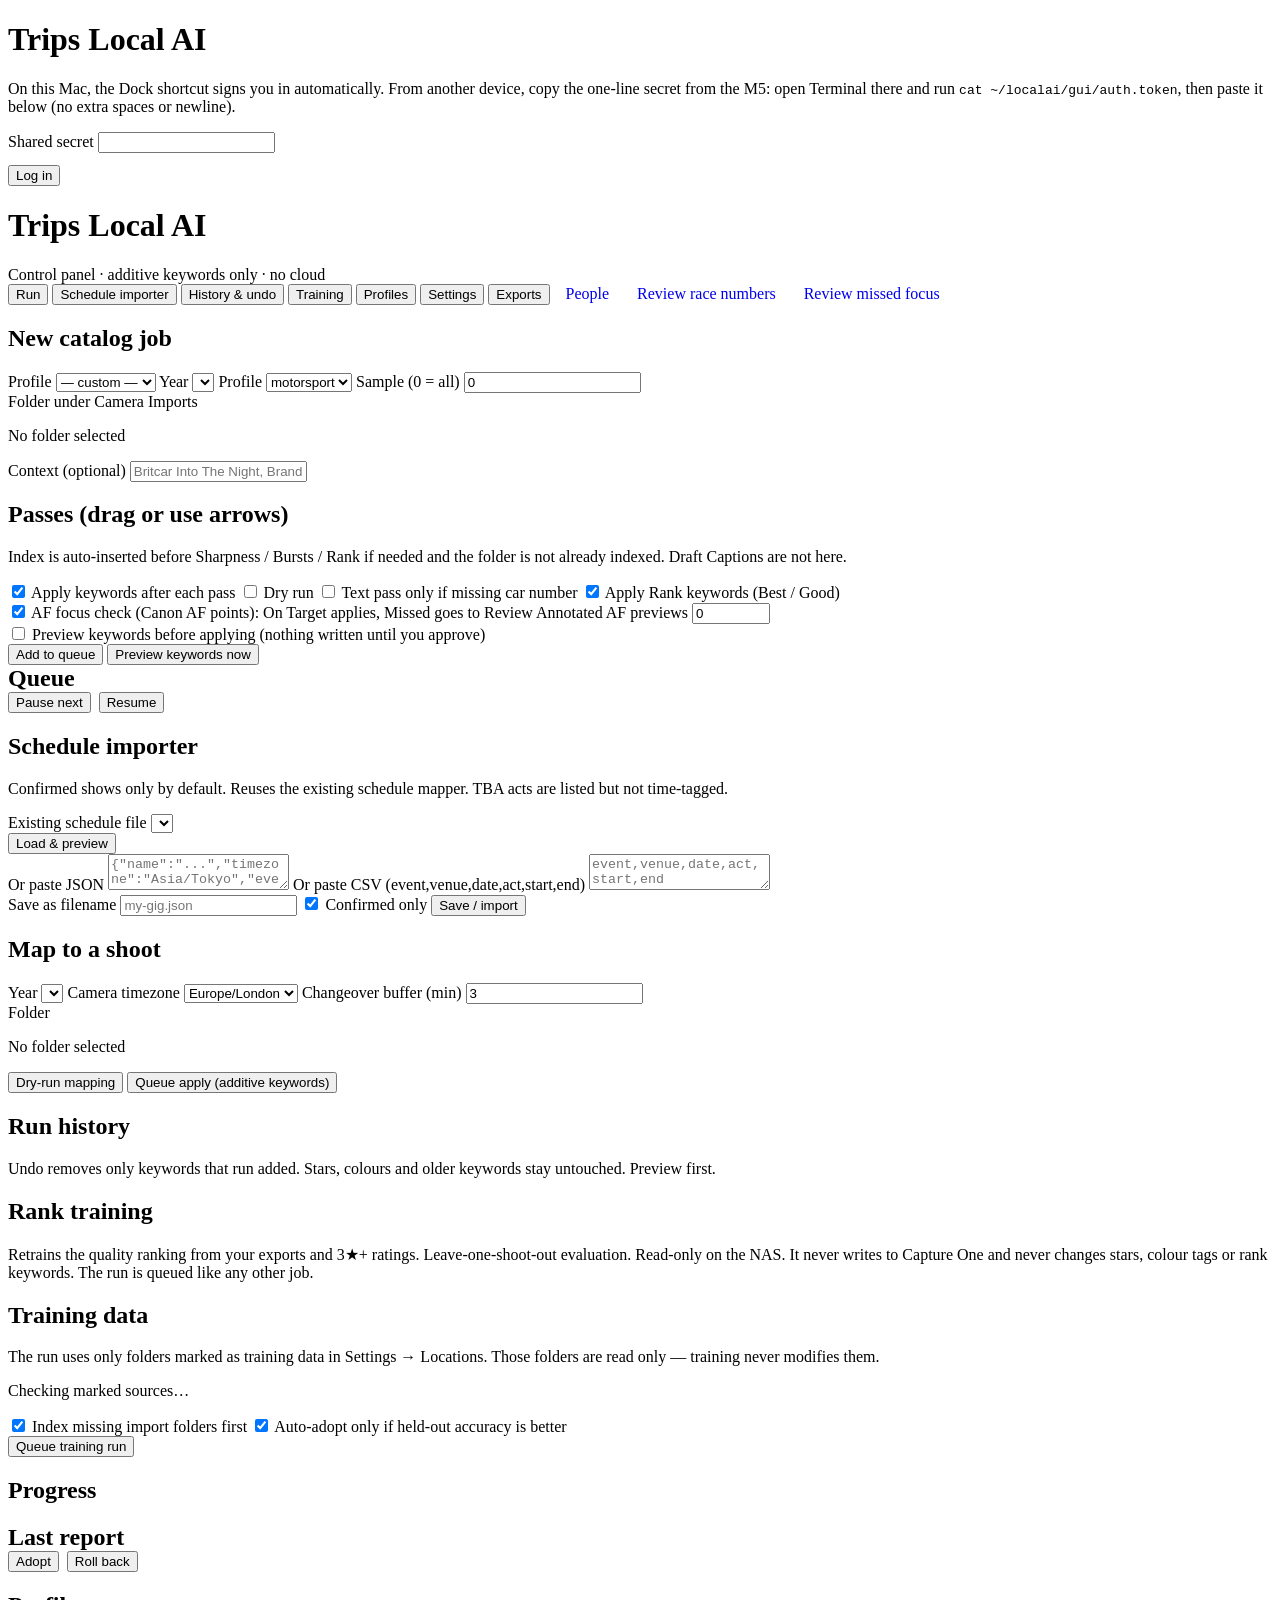
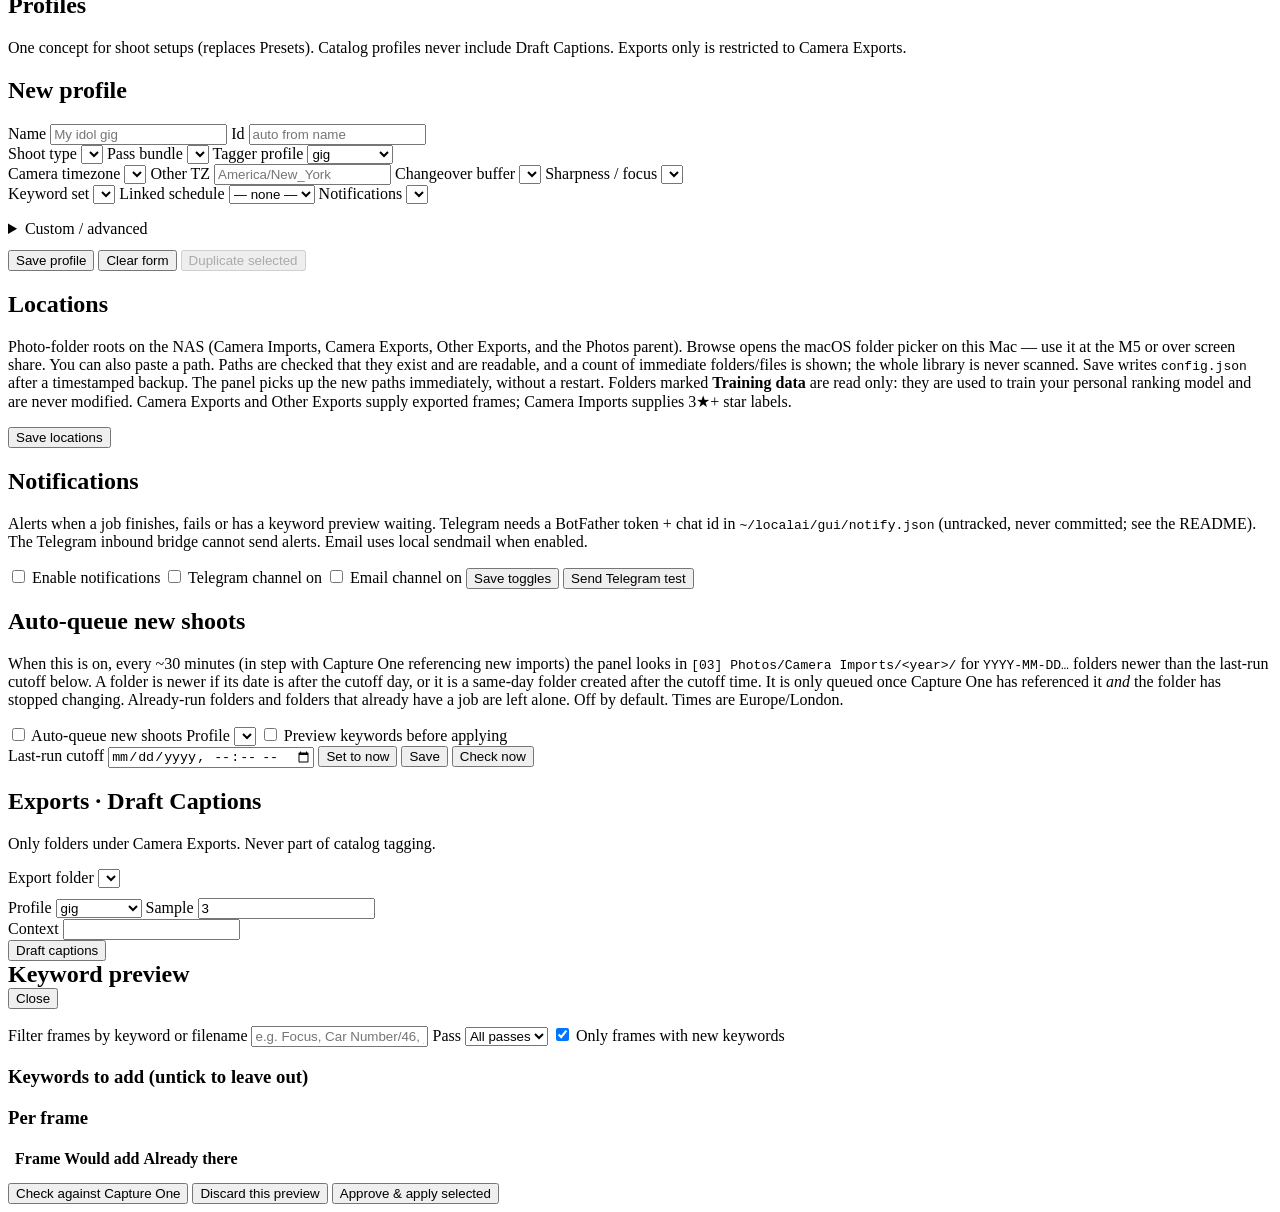
==== gui/static/index.html @ 1e5b8e64 "Rename Other Exports and mark training-data folders Call the second export root Other Exports (other" ====
<!DOCTYPE html>
<html lang="en">
<head>
  <meta charset="utf-8" />
  <meta name="viewport" content="width=device-width, initial-scale=1" />
  <title>Trips Local AI</title>
  <link rel="stylesheet" href="/style.css" />
</head>
<body>
  <div id="loginView" class="login">
    <h1>Trips Local AI</h1>
    <p class="note">On this Mac, the Dock shortcut signs you in automatically. From another device, copy the one-line secret from the M5: open Terminal there and run <code>cat ~/localai/gui/auth.token</code>, then paste it below (no extra spaces or newline).</p>
    <label>Shared secret
      <input type="password" id="tokenInput" autocomplete="current-password" />
    </label>
    <div style="margin-top:12px;display:flex;gap:8px">
      <button id="loginBtn">Log in</button>
    </div>
    <p id="loginErr" class="note" style="color:var(--danger)"></p>
  </div>

  <div id="appView" class="wrap hidden">
    <header>
      <div>
        <h1>Trips Local AI</h1>
        <div class="sub">Control panel · additive keywords only · no cloud</div>
      </div>
    </header>
    <div class="health" id="stats"></div>
    <div class="tabs" id="tabs">
      <button type="button" data-tab="run" class="active">Run</button>
      <button type="button" data-tab="schedule">Schedule importer</button>
      <button type="button" data-tab="history">History &amp; undo</button>
      <button type="button" data-tab="training">Training</button>
      <button type="button" data-tab="profiles">Profiles</button>
      <button type="button" data-tab="settings">Settings</button>
      <button type="button" data-tab="exports">Exports</button>
      <a class="button secondary" href="/people" style="margin-left:auto;text-decoration:none;padding:6px 12px">People</a>
      <a class="button secondary" href="/review" style="text-decoration:none;padding:6px 12px">Review race numbers</a>
      <a class="button secondary" href="/review?kind=focus" style="text-decoration:none;padding:6px 12px">Review missed focus</a>
    </div>

    <div id="tab-run" class="panel-section active">
      <div class="grid">
        <section class="card">
          <h2>New catalog job</h2>
          <div class="row">
            <label>Profile
              <select id="presetSelect"><option value="">— custom —</option></select>
            </label>
            <label>Year <select id="year"></select></label>
            <label>Profile
              <select id="profile"><option>motorsport</option><option>gig</option><option>kyoto</option></select>
            </label>
            <label>Sample (0 = all) <input type="number" id="sample" min="0" value="0" /></label>
          </div>
          <label>Folder under Camera Imports <div id="folders" class="folder-list"></div></label>
          <p class="note" id="folderPath">No folder selected</p>
          <label style="margin-top:10px">Context (optional)
            <input type="text" id="context" placeholder="Britcar Into The Night, Brands Hatch" />
          </label>
          <div class="hr"></div>
          <h2>Passes (drag or use arrows)</h2>
          <ul id="passes" class="passes"></ul>
          <p class="note">Index is auto-inserted before Sharpness / Bursts / Rank if needed and the folder is not already indexed. Draft Captions are not here.</p>
          <div class="row" style="margin-top:12px">
            <label class="inline"><input type="checkbox" id="applyEach" checked /> Apply keywords after each pass</label>
            <label class="inline"><input type="checkbox" id="dryRun" /> Dry run</label>
            <label class="inline"><input type="checkbox" id="ocrMissing" /> Text pass only if missing car number</label>
            <label class="inline"><input type="checkbox" id="rankKw" checked /> Apply Rank keywords (Best / Good)</label>
          </div>
          <div class="row">
            <label class="inline" title="Reads the Canon AF box from each CR3 and checks sharpness inside it. Runs with the Sharpness pass."><input type="checkbox" id="afPoints" checked /> AF focus check (Canon AF points): On Target applies, Missed goes to Review</label>
            <label>Annotated AF previews <input type="number" id="afAnnotate" min="0" max="50" value="0" style="width:70px" /></label>
          </div>
          <div class="row">
            <label class="inline" title="Runs the passes without writing anything, then waits in the queue for you to check and approve the keywords."><input type="checkbox" id="previewFirst" /> Preview keywords before applying (nothing written until you approve)</label>
          </div>
          <div class="row"><button id="addJob">Add to queue</button>
            <button class="secondary" id="previewNow" title="Uses results already on disk for this folder; runs nothing">Preview keywords now</button></div>
        </section>
        <section>
          <div class="card" style="margin-bottom:16px">
            <div class="row" style="justify-content:space-between;align-items:center">
              <h2 style="margin:0">Queue</h2>
              <div style="display:flex;gap:8px">
                <button class="secondary" id="pauseBtn">Pause next</button>
                <button class="secondary" id="resumeBtn">Resume</button>
              </div>
            </div>
            <div id="queue"></div>
          </div>
        </section>
      </div>
    </div>

    <div id="tab-schedule" class="panel-section">
      <div class="grid">
        <section class="card">
          <h2>Schedule importer</h2>
          <p class="note">Confirmed shows only by default. Reuses the existing schedule mapper. TBA acts are listed but not time-tagged.</p>
          <label>Existing schedule file
            <select id="schedFile"></select>
          </label>
          <div class="row">
            <button class="secondary" id="schedLoad">Load &amp; preview</button>
          </div>
          <div class="hr"></div>
          <label>Or paste JSON
            <textarea id="schedJson" class="code" placeholder='{"name":"...","timezone":"Asia/Tokyo","events":[...]}'></textarea>
          </label>
          <label>Or paste CSV (event,venue,date,act,start,end)
            <textarea id="schedCsv" class="code" placeholder="event,venue,date,act,start,end"></textarea>
          </label>
          <div class="row">
            <label>Save as filename <input type="text" id="schedFilename" placeholder="my-gig.json" /></label>
            <label class="inline"><input type="checkbox" id="schedConfirmed" checked /> Confirmed only</label>
            <button id="schedSave">Save / import</button>
          </div>
          <div id="schedPreview"></div>
        </section>
        <section class="card">
          <h2>Map to a shoot</h2>
          <div class="row">
            <label>Year <select id="schedYear"></select></label>
            <label>Camera timezone
              <select id="schedCamTz"><option>Europe/London</option><option>Asia/Tokyo</option><option>UTC</option></select>
            </label>
            <label>Changeover buffer (min) <input type="number" id="schedBuf" min="0" value="3" /></label>
          </div>
          <label>Folder <div id="schedFolders" class="folder-list"></div></label>
          <p class="note" id="schedFolderPath">No folder selected</p>
          <div class="row">
            <button class="secondary" id="schedDry">Dry-run mapping</button>
            <button id="schedApply">Queue apply (additive keywords)</button>
          </div>
          <div id="schedDryOut"></div>
        </section>
      </div>
    </div>

    <div id="tab-history" class="panel-section">
      <section class="card">
        <h2>Run history</h2>
        <p class="note">Undo removes only keywords that run added. Stars, colours and older keywords stay untouched. Preview first.</p>
        <div id="history"></div>
      </section>
    </div>

    

    <div id="tab-training" class="panel-section">
      <div class="grid">
        <section class="card">
          <h2>Rank training</h2>
          <p class="note">Retrains the quality ranking from your exports and 3★+ ratings. Leave-one-shoot-out evaluation. Read-only on the NAS. It never writes to Capture One and never changes stars, colour tags or rank keywords. The run is queued like any other job.</p>
          <div class="hr"></div>
          <h2>Training data</h2>
          <p class="note">The run uses only folders marked as training data in Settings → Locations. Those folders are read only — training never modifies them.</p>
          <div id="trainRoots" class="train-roots"></div>
          <p class="note" id="trainRootsNote">Checking marked sources…</p>
          <div class="row" style="margin-top:12px">
            <label class="inline"><input type="checkbox" id="trainIndexMissing" checked /> Index missing import folders first</label>
            <label class="inline"><input type="checkbox" id="trainAutoAdopt" checked /> Auto-adopt only if held-out accuracy is better</label>
          </div>
          <div class="row"><button id="trainStart">Queue training run</button></div>
          <p class="note" id="trainStartNote"></p>
        </section>
        <section>
          <div class="card" style="margin-bottom:16px">
            <h2>Progress</h2>
            <div id="trainJob"></div>
          </div>
          <div class="card">
            <div class="row" style="justify-content:space-between;align-items:center">
              <h2 style="margin:0">Last report</h2>
              <div style="display:flex;gap:8px">
                <button id="trainAdopt">Adopt</button>
                <button class="secondary" id="trainRollback">Roll back</button>
              </div>
            </div>
            <p class="note" id="trainRankState"></p>
            <div id="trainReport"></div>
          </div>
        </section>
      </div>
    </div>

    <div id="tab-profiles" class="panel-section">
      <div class="grid">
        <section class="card">
          <h2>Profiles</h2>
          <p class="note">One concept for shoot setups (replaces Presets). Catalog profiles never include Draft Captions. Exports only is restricted to Camera Exports.</p>
          <div id="profileList"></div>
        </section>
        <section class="card">
          <h2 id="profileFormTitle">New profile</h2>
          <div class="row">
            <label>Name <input type="text" id="pfName" placeholder="My idol gig" /></label>
            <label>Id <input type="text" id="pfId" placeholder="auto from name" /></label>
          </div>
          <div class="row">
            <label>Shoot type
              <select id="pfShoot"></select>
            </label>
            <label>Pass bundle
              <select id="pfBundle"></select>
            </label>
            <label>Tagger profile
              <select id="pfTagger"><option>gig</option><option>motorsport</option><option>kyoto</option></select>
            </label>
          </div>
          <div class="row">
            <label>Camera timezone
              <select id="pfCamTz"></select>
            </label>
            <label id="pfCamOtherWrap" class="hidden">Other TZ
              <input type="text" id="pfCamOther" placeholder="America/New_York" />
            </label>
            <label>Changeover buffer
              <select id="pfBuf"></select>
            </label>
            <label>Sharpness / focus
              <select id="pfStrict"></select>
            </label>
          </div>
          <div class="row">
            <label>Keyword set
              <select id="pfKwSet"></select>
            </label>
            <label>Linked schedule
              <select id="pfSched"><option value="">— none —</option></select>
            </label>
            <label>Notifications
              <select id="pfNotify"></select>
            </label>
          </div>
          <p class="note" id="pfKwPreview"></p>
          <details>
            <summary>Custom / advanced</summary>
            <label>Passes (comma ids — used when bundle is Custom)
              <input type="text" id="pfPasses" placeholder="tagger,index,sharpness,bursts,ocr,schedule" />
            </label>
            <div class="row">
              <label class="inline"><input type="checkbox" id="pfApplyEach" checked /> Apply after each pass</label>
              <label class="inline"><input type="checkbox" id="pfOcrMissing" /> OCR only missing car numbers</label>
              <label class="inline"><input type="checkbox" id="pfRankKw" /> Apply rank score keywords</label>
            </div>
            <label>Extra default keywords (comma paths)
              <input type="text" id="pfExtraKw" placeholder="Gig/Genre/Metal" />
            </label>
          </details>
          <div class="row" style="margin-top:12px">
            <button id="pfSave">Save profile</button>
            <button class="secondary" id="pfNew">Clear form</button>
            <button class="secondary" id="pfDup" disabled>Duplicate selected</button>
          </div>
        </section>
      </div>
    </div>

    <div id="tab-settings" class="panel-section">
      <section class="card">
        <h2>Locations</h2>
        <p class="note">Photo-folder roots on the NAS (Camera Imports, Camera Exports, Other Exports, and the Photos parent). Browse opens the macOS folder picker on this Mac — use it at the M5 or over screen share. You can also paste a path. Paths are checked that they exist and are readable, and a count of immediate folders/files is shown; the whole library is never scanned. Save writes <code>config.json</code> after a timestamped backup. The panel picks up the new paths immediately, without a restart. Folders marked <strong>Training data</strong> are read only: they are used to train your personal ranking model and are never modified. Camera Exports and Other Exports supply exported frames; Camera Imports supplies 3★+ star labels.</p>
        <div id="locFields"></div>
        <div class="row">
          <button type="button" id="locSave">Save locations</button>
          <span id="locStatus" class="note"></span>
        </div>
      </section>
      <section class="card">
        <h2>Notifications</h2>
        <p class="note">Alerts when a job finishes, fails or has a keyword preview waiting. Telegram needs a BotFather token + chat id in <code>~/localai/gui/notify.json</code> (untracked, never committed; see the README). The Telegram inbound bridge cannot send alerts. Email uses local sendmail when enabled.</p>
        <div id="notifyStatus" class="note"></div>
        <div class="row">
          <label class="inline"><input type="checkbox" id="notifyEnabled" /> Enable notifications</label>
          <label class="inline"><input type="checkbox" id="notifyTg" /> Telegram channel on</label>
          <label class="inline"><input type="checkbox" id="notifyEmail" /> Email channel on</label>
          <button id="notifySave">Save toggles</button>
          <button class="secondary" id="notifyTest" title="Sends one message to your Telegram chat using notify.json">Send Telegram test</button>
        </div>
      </section>
      <section class="card">
        <h2>Auto-queue new shoots</h2>
        <p class="note">When this is on, every ~30 minutes (in step with Capture One referencing new imports) the panel looks in <code>[03] Photos/Camera Imports/&lt;year&gt;/</code> for <code>YYYY-MM-DD…</code> folders newer than the last-run cutoff below. A folder is newer if its date is after the cutoff day, or it is a same-day folder created after the cutoff time. It is only queued once Capture One has referenced it <em>and</em> the folder has stopped changing. Already-run folders and folders that already have a job are left alone. Off by default. Times are Europe/London.</p>
        <div class="row">
          <label class="inline"><input type="checkbox" id="aqEnabled" /> Auto-queue new shoots</label>
          <label>Profile <select id="aqProfile"></select></label>
          <label class="inline"><input type="checkbox" id="aqPreview" /> Preview keywords before applying</label>
        </div>
        <div class="row">
          <label>Last-run cutoff <input type="datetime-local" id="aqCutoff" step="60" /></label>
          <button type="button" class="secondary" id="aqCutoffNow">Set to now</button>
          <button id="aqSave">Save</button>
          <button class="secondary" id="aqPoll">Check now</button>
        </div>
        <div id="aqStatus" class="note"></div>
        <div id="aqPreviewList" class="note"></div>
      </section>
    </div>

    <div id="tab-exports" class="panel-section">
      <section class="card">
        <h2>Exports · Draft Captions</h2>
        <p class="note">Only folders under Camera Exports. Never part of catalog tagging.</p>
        <label>Export folder <select id="exportFolder"></select></label>
        <div class="row" style="margin-top:10px">
          <label>Profile
            <select id="exportProfile"><option>gig</option><option>motorsport</option><option>kyoto</option></select>
          </label>
          <label>Sample <input type="number" id="exportSample" min="0" value="3" /></label>
        </div>
        <label>Context <input type="text" id="exportContext" /></label>
        <div class="row"><button id="runCaptions">Draft captions</button></div>
      </section>
    </div>
  </div>
  <div id="pvModal" class="modal hidden">
    <div class="modal-box">
      <div class="row" style="justify-content:space-between;align-items:center">
        <h2 style="margin:0" id="pvTitle">Keyword preview</h2>
        <button class="secondary" id="pvClose">Close</button>
      </div>
      <p class="note" id="pvSummary"></p>
      <div class="row">
        <label>Filter frames by keyword or filename <input type="text" id="pvFilter" placeholder="e.g. Focus, Car Number/46, _A3A41" /></label>
        <label>Pass <select id="pvPass"><option value="">All passes</option></select></label>
        <label class="inline"><input type="checkbox" id="pvOnlyNew" checked /> Only frames with new keywords</label>
      </div>
      <h3 class="pv-h">Keywords to add (untick to leave out)</h3>
      <div id="pvKeywords" class="pv-kw"></div>
      <h3 class="pv-h">Per frame <span class="note" id="pvCount"></span></h3>
      <div class="pv-table"><table class="data"><thead><tr><th></th><th>Frame</th><th>Would add</th><th>Already there</th></tr></thead><tbody id="pvRows"></tbody></table></div>
      <div class="row" style="margin-top:12px">
        <button class="secondary" id="pvCheck" title="Dry run against Capture One: reads only, writes nothing. Not available while a job is writing.">Check against Capture One</button>
        <span class="note" id="pvCheckMsg"></span>
        <span style="flex:1"></span>
        <button class="secondary hidden" id="pvDiscard">Discard this preview</button>
        <button id="pvApprove">Approve &amp; apply selected</button>
      </div>
    </div>
  </div>
  <script src="/app.js"></script>
</body>
</html>
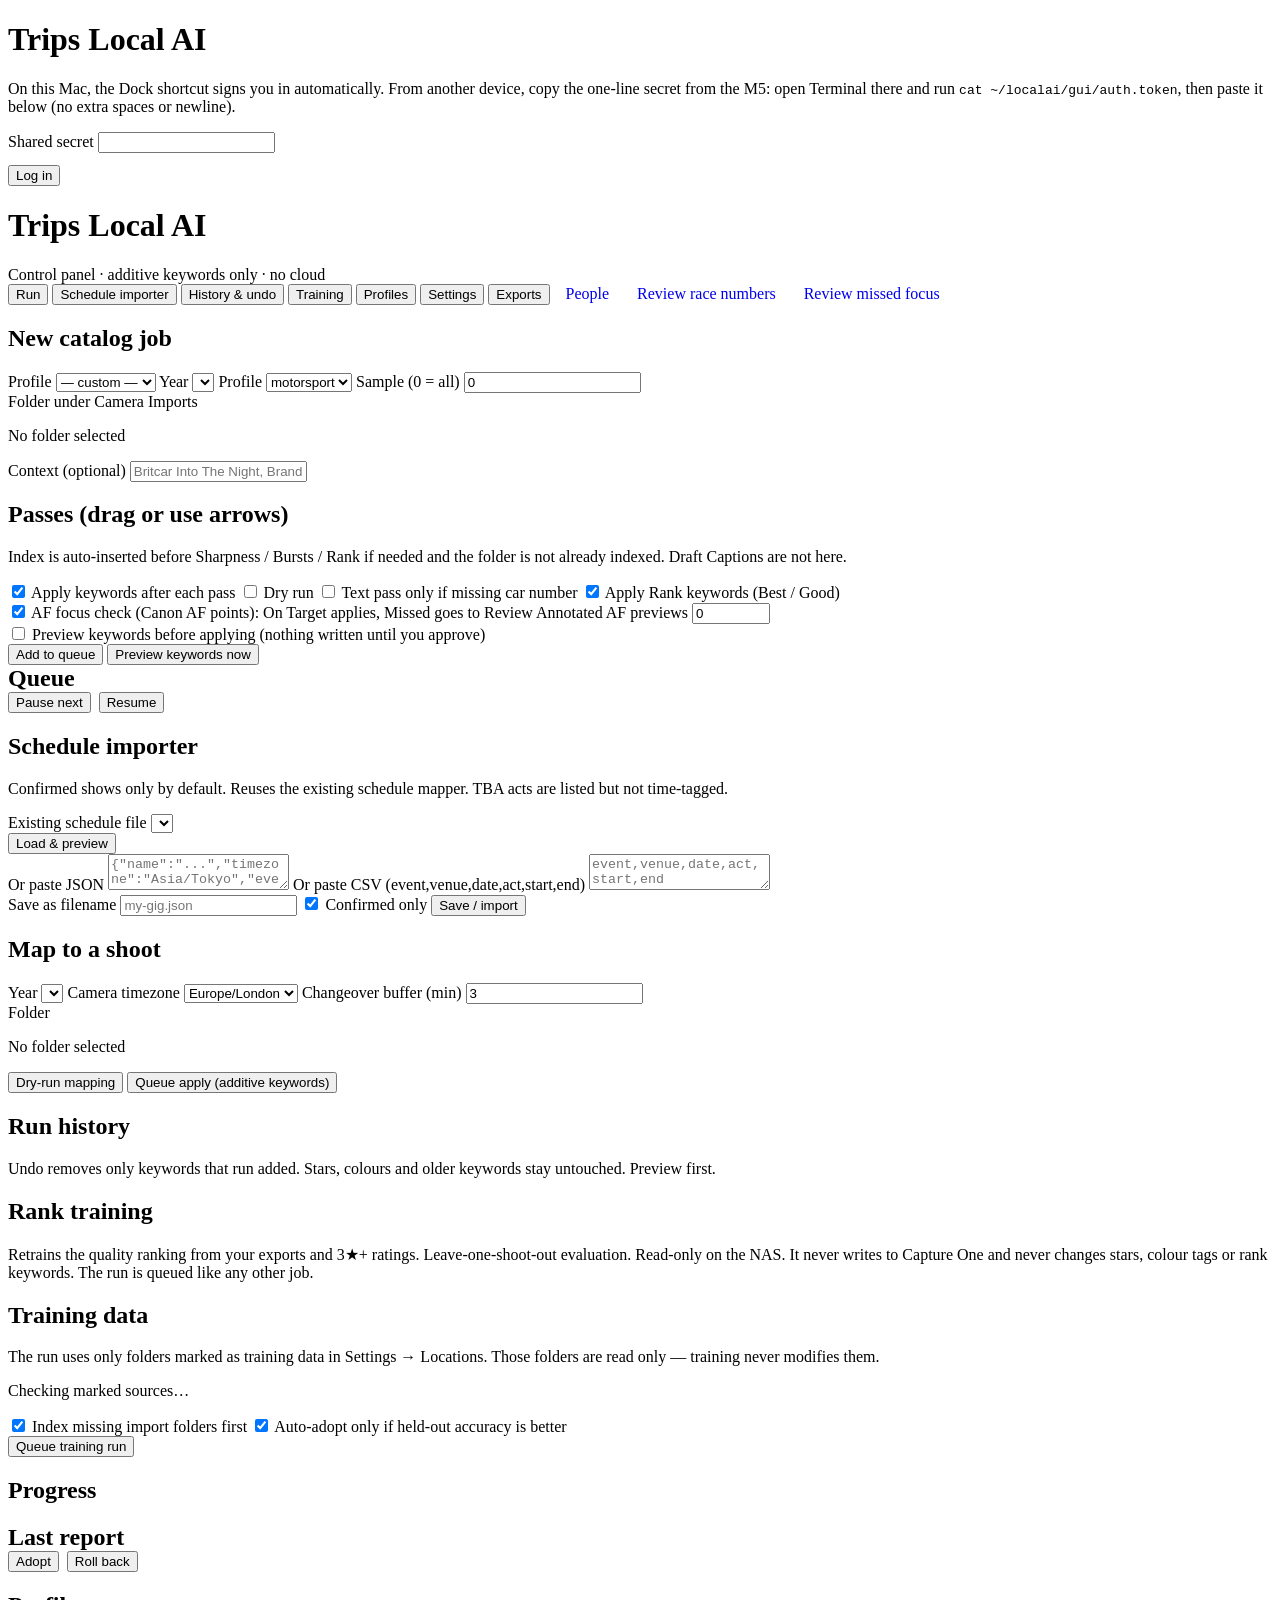
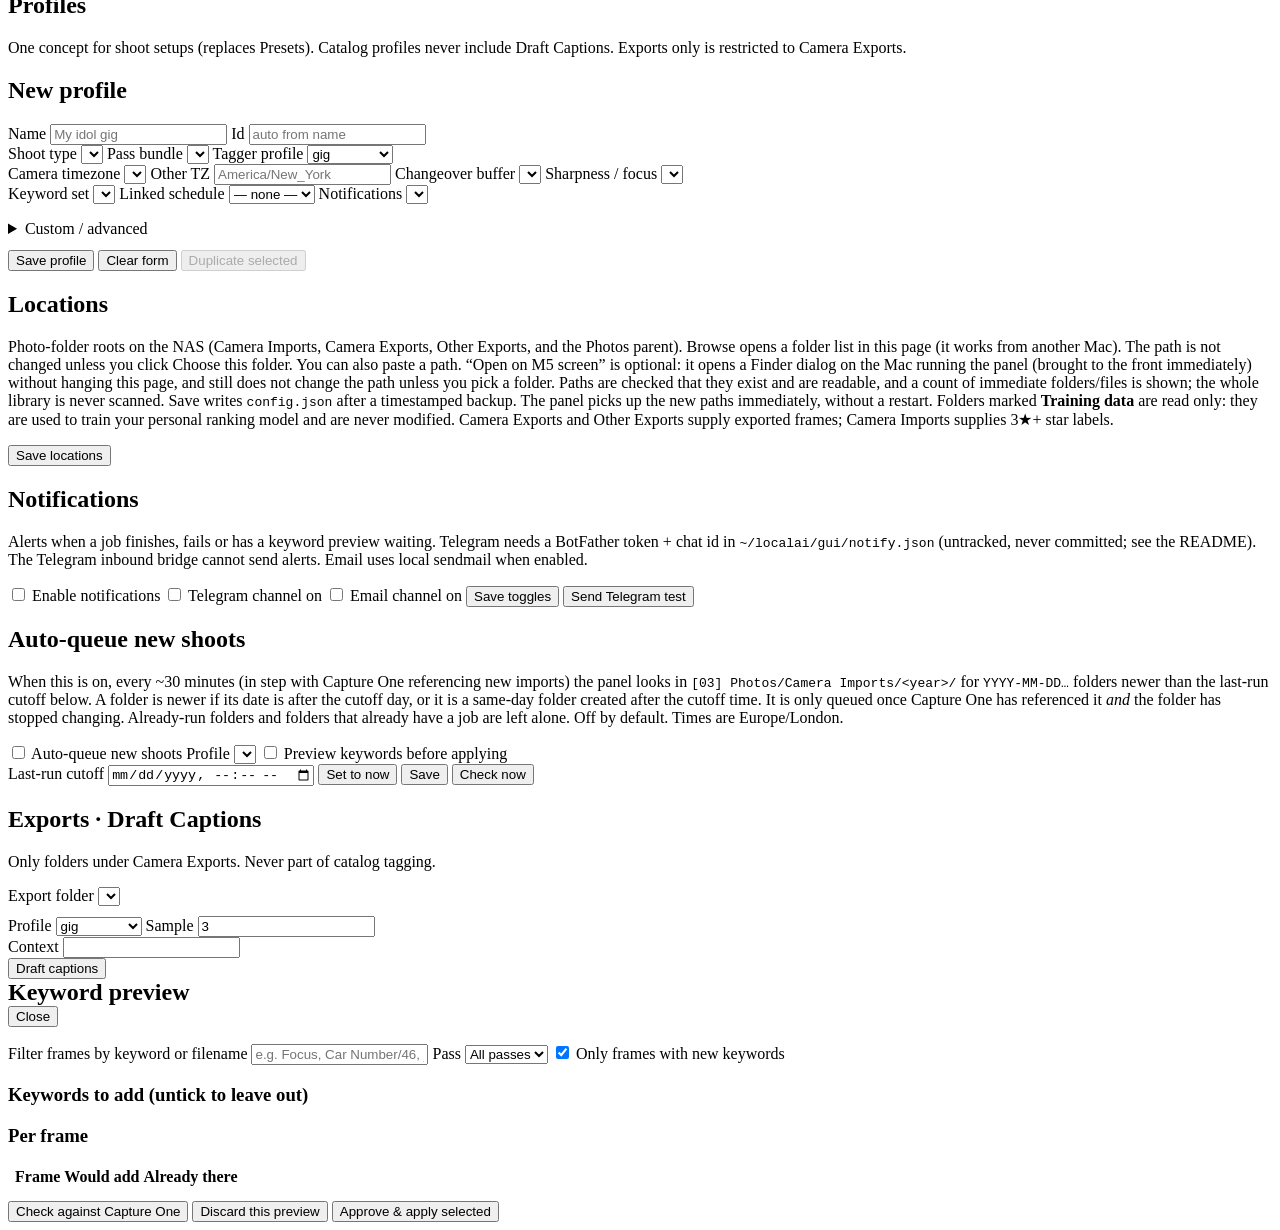
==== commit 0ade0a0b: "Fix Locations Browse so it works from another Mac Browse now lists folders in the page instead of a " ====
--- a/gui/static/index.html
+++ b/gui/static/index.html
@@ -262,7 +262,7 @@
     <div id="tab-settings" class="panel-section">
       <section class="card">
         <h2>Locations</h2>
-        <p class="note">Photo-folder roots on the NAS (Camera Imports, Camera Exports, Other Exports, and the Photos parent). Browse opens the macOS folder picker on this Mac — use it at the M5 or over screen share. You can also paste a path. Paths are checked that they exist and are readable, and a count of immediate folders/files is shown; the whole library is never scanned. Save writes <code>config.json</code> after a timestamped backup. The panel picks up the new paths immediately, without a restart. Folders marked <strong>Training data</strong> are read only: they are used to train your personal ranking model and are never modified. Camera Exports and Other Exports supply exported frames; Camera Imports supplies 3★+ star labels.</p>
+        <p class="note">Photo-folder roots on the NAS (Camera Imports, Camera Exports, Other Exports, and the Photos parent). Browse opens a folder list in this page (it works from another Mac). The path is not changed unless you click Choose this folder. You can also paste a path. “Open on M5 screen” is optional: it opens a Finder dialog on the Mac running the panel (brought to the front immediately) without hanging this page, and still does not change the path unless you pick a folder. Paths are checked that they exist and are readable, and a count of immediate folders/files is shown; the whole library is never scanned. Save writes <code>config.json</code> after a timestamped backup. The panel picks up the new paths immediately, without a restart. Folders marked <strong>Training data</strong> are read only: they are used to train your personal ranking model and are never modified. Camera Exports and Other Exports supply exported frames; Camera Imports supplies 3★+ star labels.</p>
         <div id="locFields"></div>
         <div class="row">
           <button type="button" id="locSave">Save locations</button>
@@ -341,6 +341,27 @@
       </div>
     </div>
   </div>
+  <div id="folderBrowser" class="fb-overlay hidden" hidden>
+    <div class="fb-modal" role="dialog" aria-modal="true" aria-labelledby="fbTitle">
+      <div class="fb-head">
+        <h2 id="fbTitle">Choose a folder</h2>
+        <button type="button" class="secondary" id="fbCancelTop">Cancel</button>
+      </div>
+      <p class="note" id="fbNote"></p>
+      <div class="fb-roots" id="fbRoots"></div>
+      <div class="fb-bar">
+        <button type="button" class="secondary" id="fbUp">Up</button>
+        <nav class="fb-crumbs" id="fbCrumbs"></nav>
+      </div>
+      <div class="fb-list" id="fbList"></div>
+      <div class="fb-foot">
+        <button type="button" class="secondary" id="fbM5" title="Opens a Finder dialog on the M5 itself. This page stays usable; the path is unchanged unless you choose a folder.">Open on M5 screen</button>
+        <span style="flex:1"></span>
+        <button type="button" class="secondary" id="fbCancel">Cancel</button>
+        <button type="button" id="fbChoose">Choose this folder</button>
+      </div>
+    </div>
+  </div>
   <script src="/app.js"></script>
 </body>
 </html>
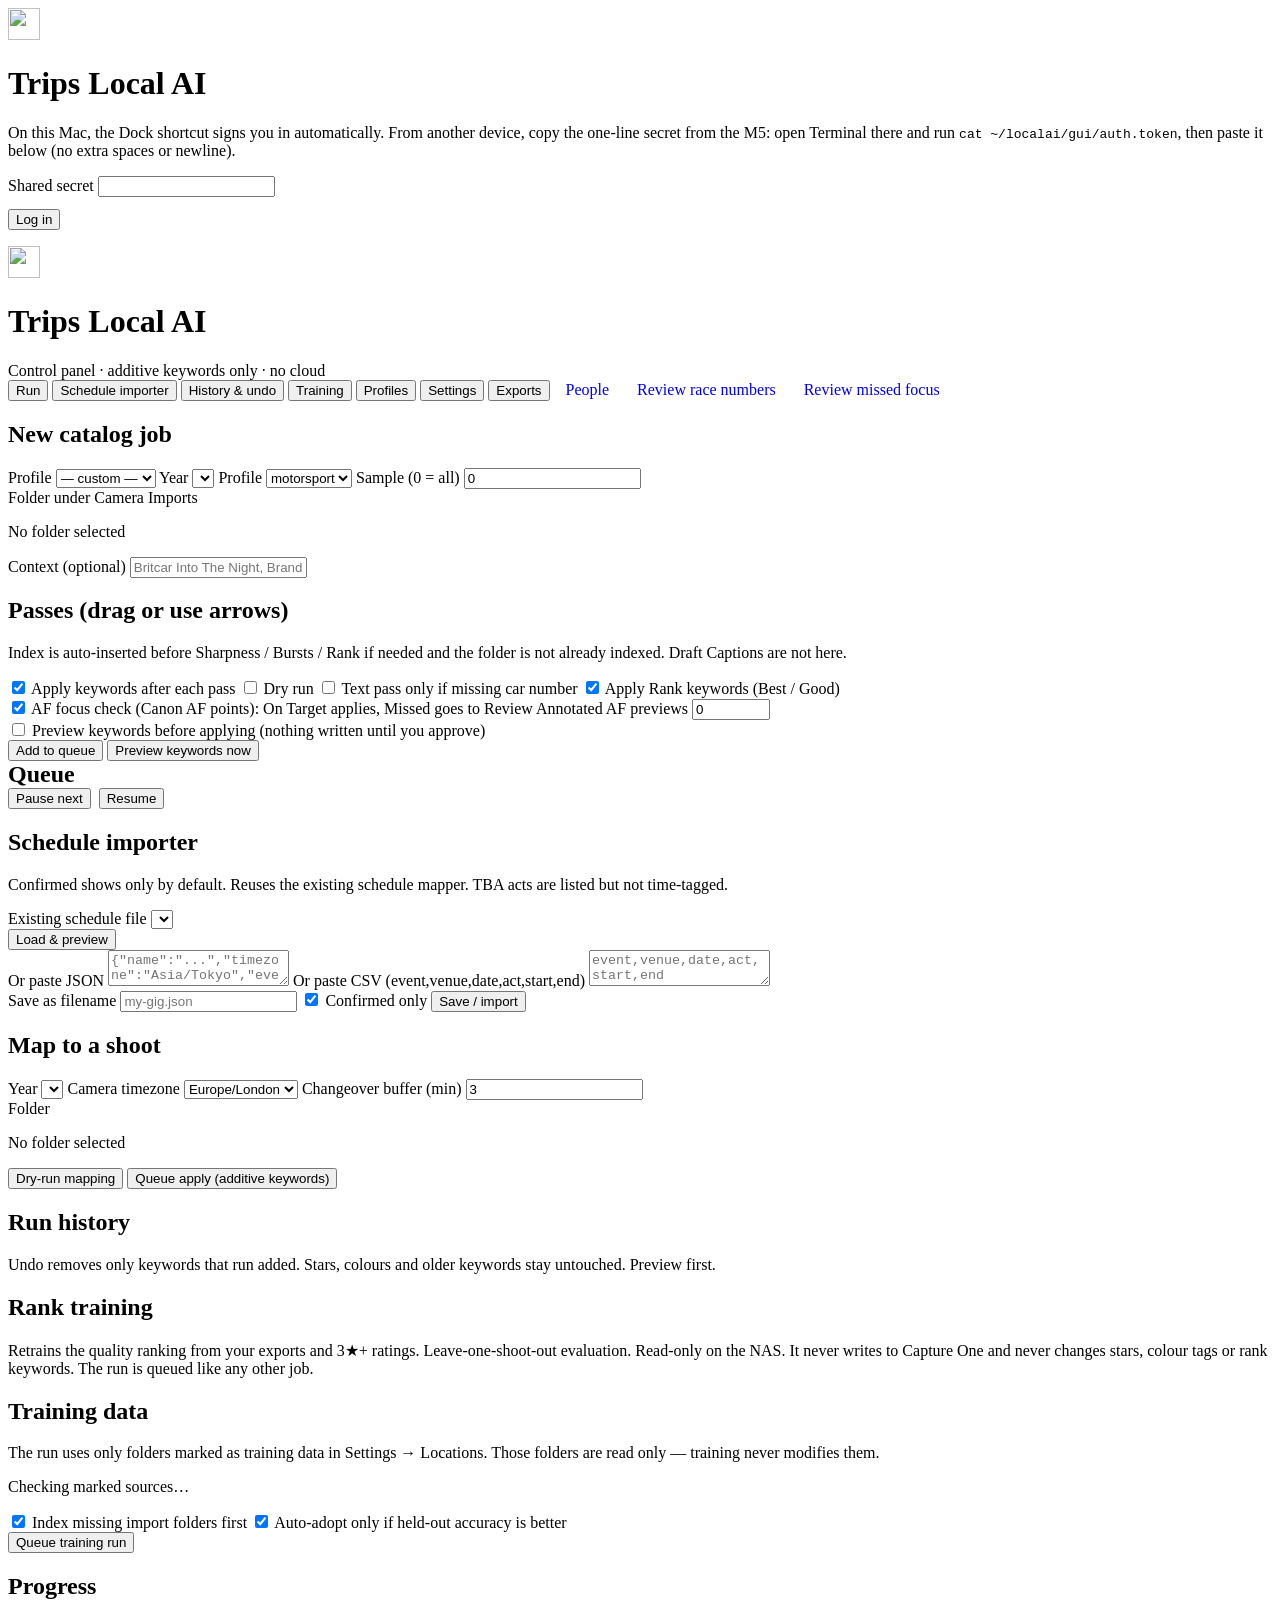
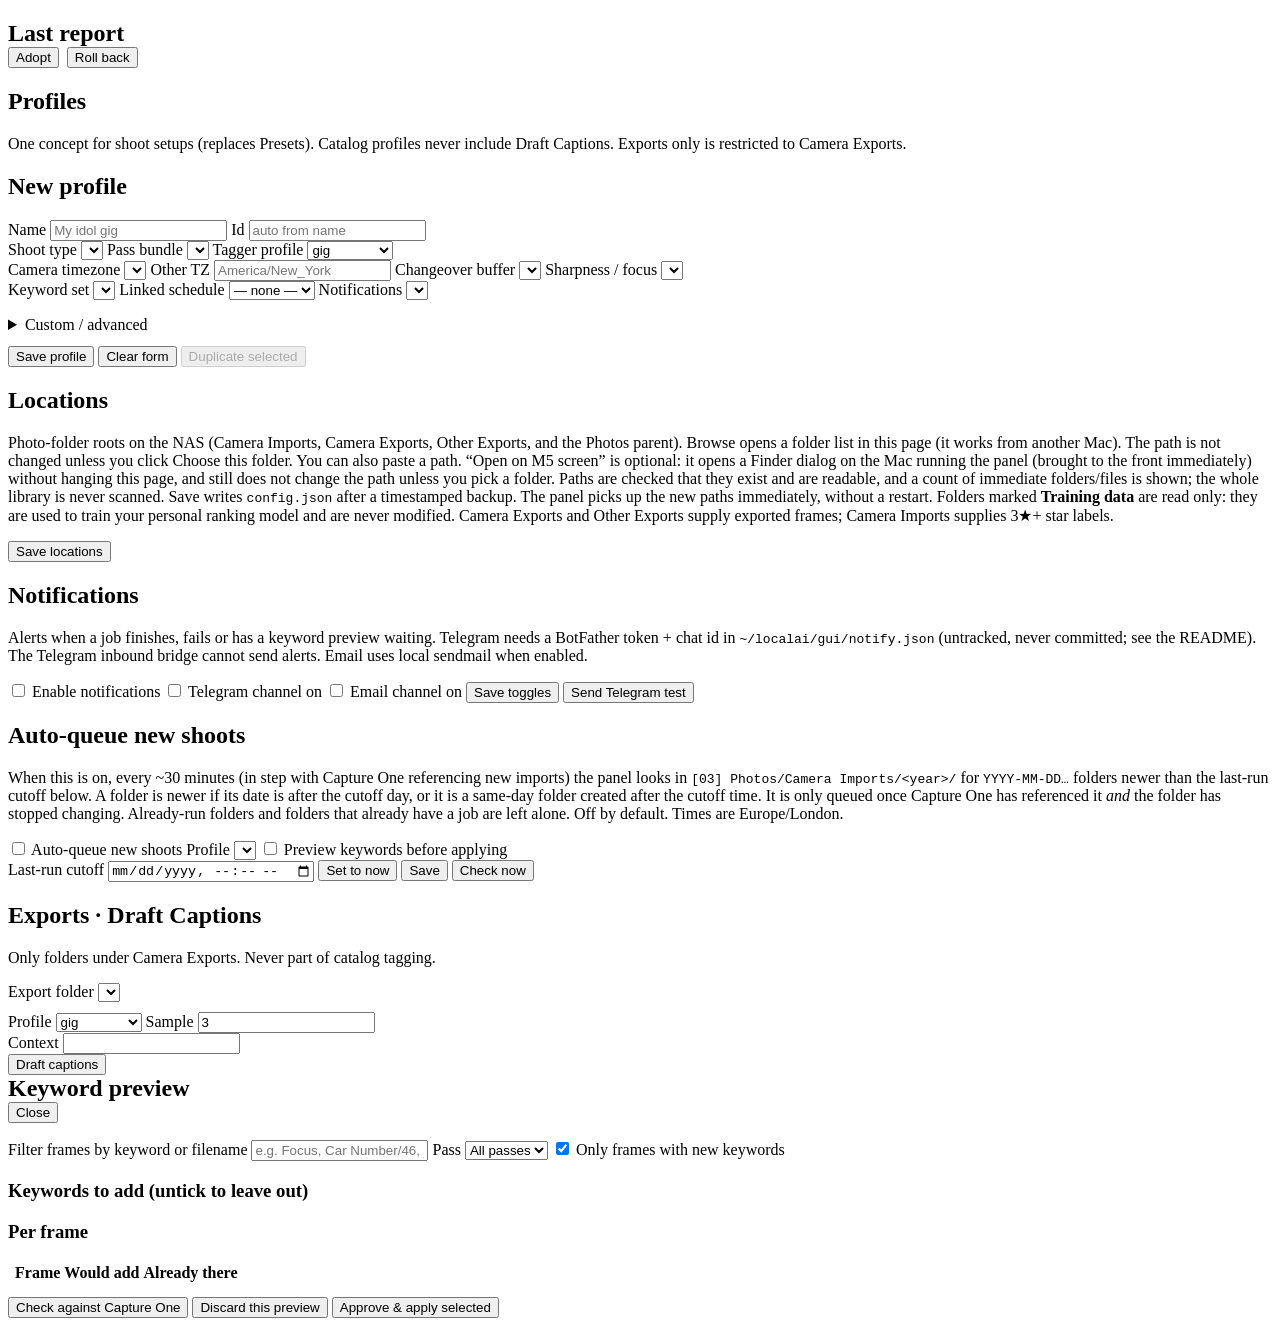
==== commit 3325d27e: "Show the Dock app icon as the control panel logo Extract 256, 32 and 180 px PNGs from the macOS AppI" ====
--- a/gui/static/index.html
+++ b/gui/static/index.html
@@ -4,11 +4,16 @@
   <meta charset="utf-8" />
   <meta name="viewport" content="width=device-width, initial-scale=1" />
   <title>Trips Local AI</title>
+  <link rel="icon" type="image/png" sizes="32x32" href="/favicon.png" />
+  <link rel="apple-touch-icon" sizes="180x180" href="/apple-touch-icon.png" />
   <link rel="stylesheet" href="/style.css" />
 </head>
 <body>
   <div id="loginView" class="login">
-    <h1>Trips Local AI</h1>
+    <div class="brand">
+      <img class="app-logo" src="/logo.png" alt="" width="32" height="32" />
+      <h1>Trips Local AI</h1>
+    </div>
     <p class="note">On this Mac, the Dock shortcut signs you in automatically. From another device, copy the one-line secret from the M5: open Terminal there and run <code>cat ~/localai/gui/auth.token</code>, then paste it below (no extra spaces or newline).</p>
     <label>Shared secret
       <input type="password" id="tokenInput" autocomplete="current-password" />
@@ -21,9 +26,12 @@
 
   <div id="appView" class="wrap hidden">
     <header>
-      <div>
-        <h1>Trips Local AI</h1>
-        <div class="sub">Control panel · additive keywords only · no cloud</div>
+      <div class="brand">
+        <img class="app-logo" src="/logo.png" alt="" width="32" height="32" />
+        <div>
+          <h1>Trips Local AI</h1>
+          <div class="sub">Control panel · additive keywords only · no cloud</div>
+        </div>
       </div>
     </header>
     <div class="health" id="stats"></div>
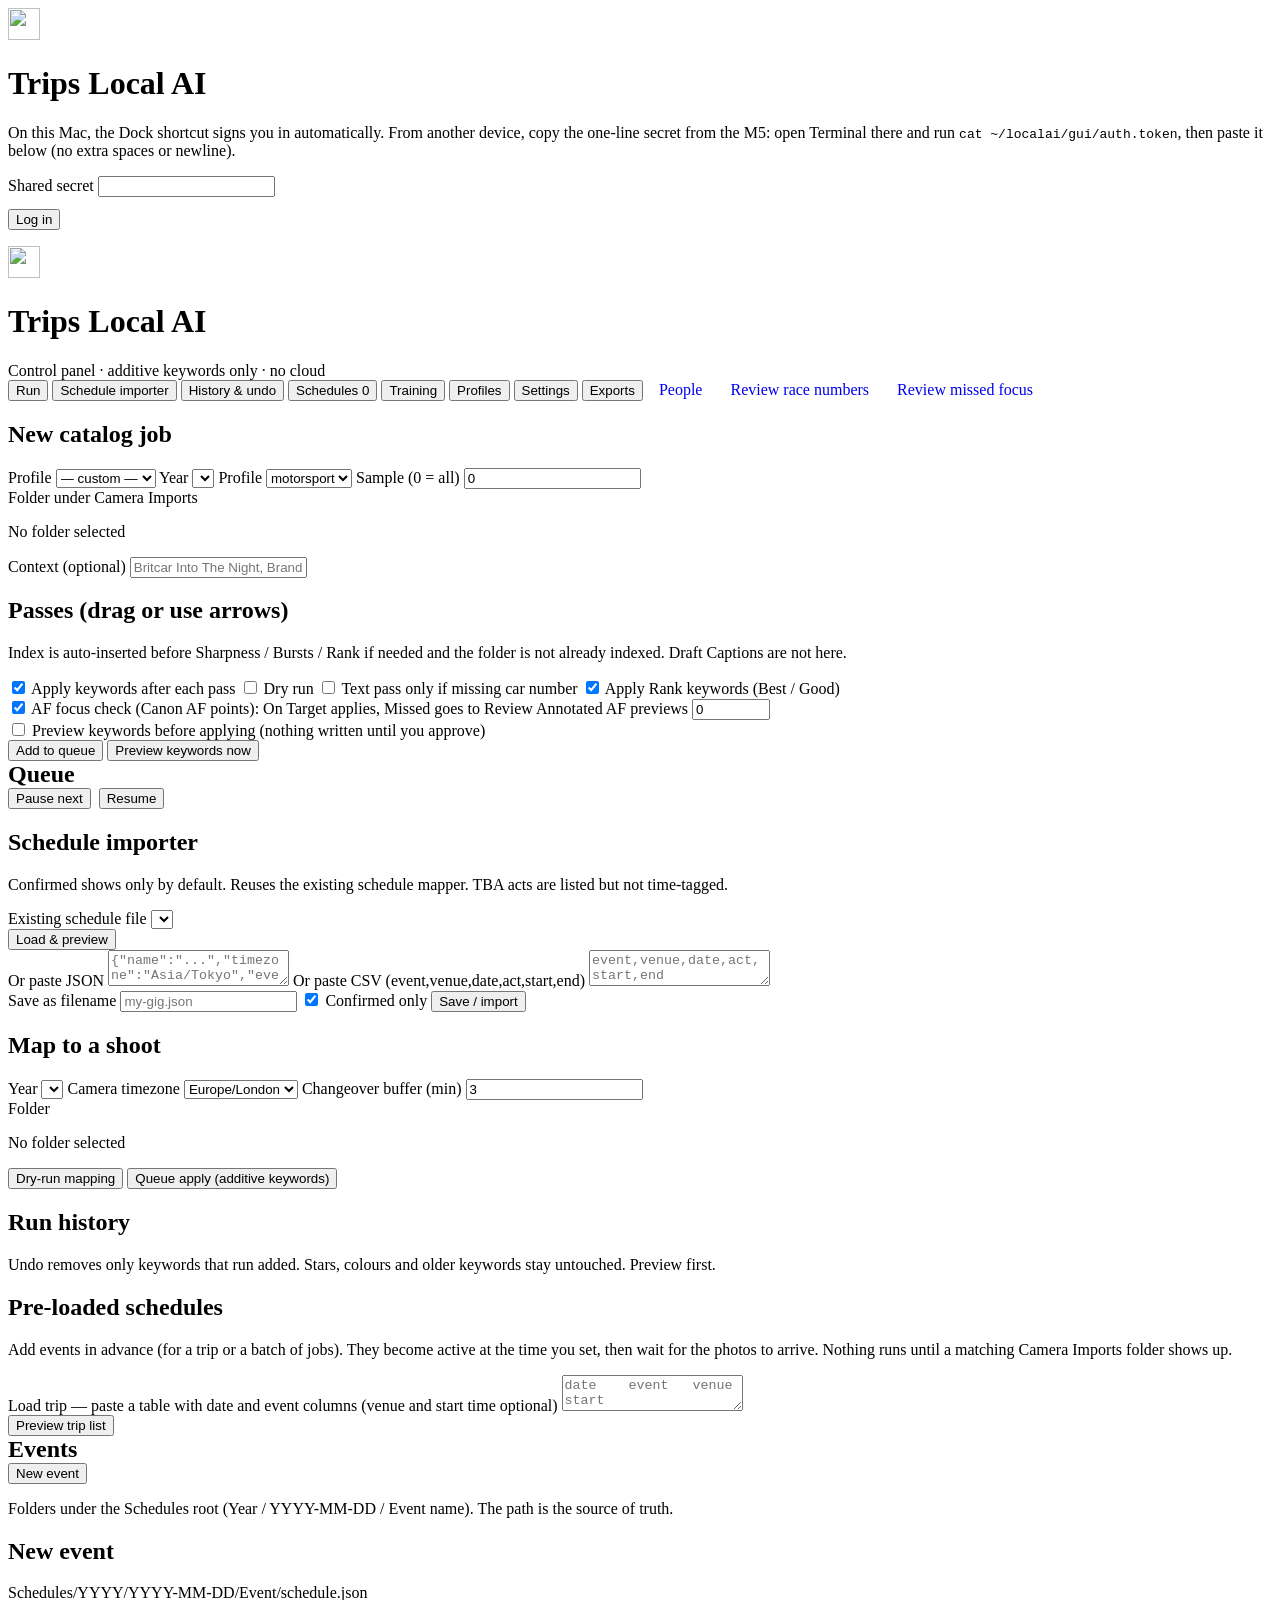
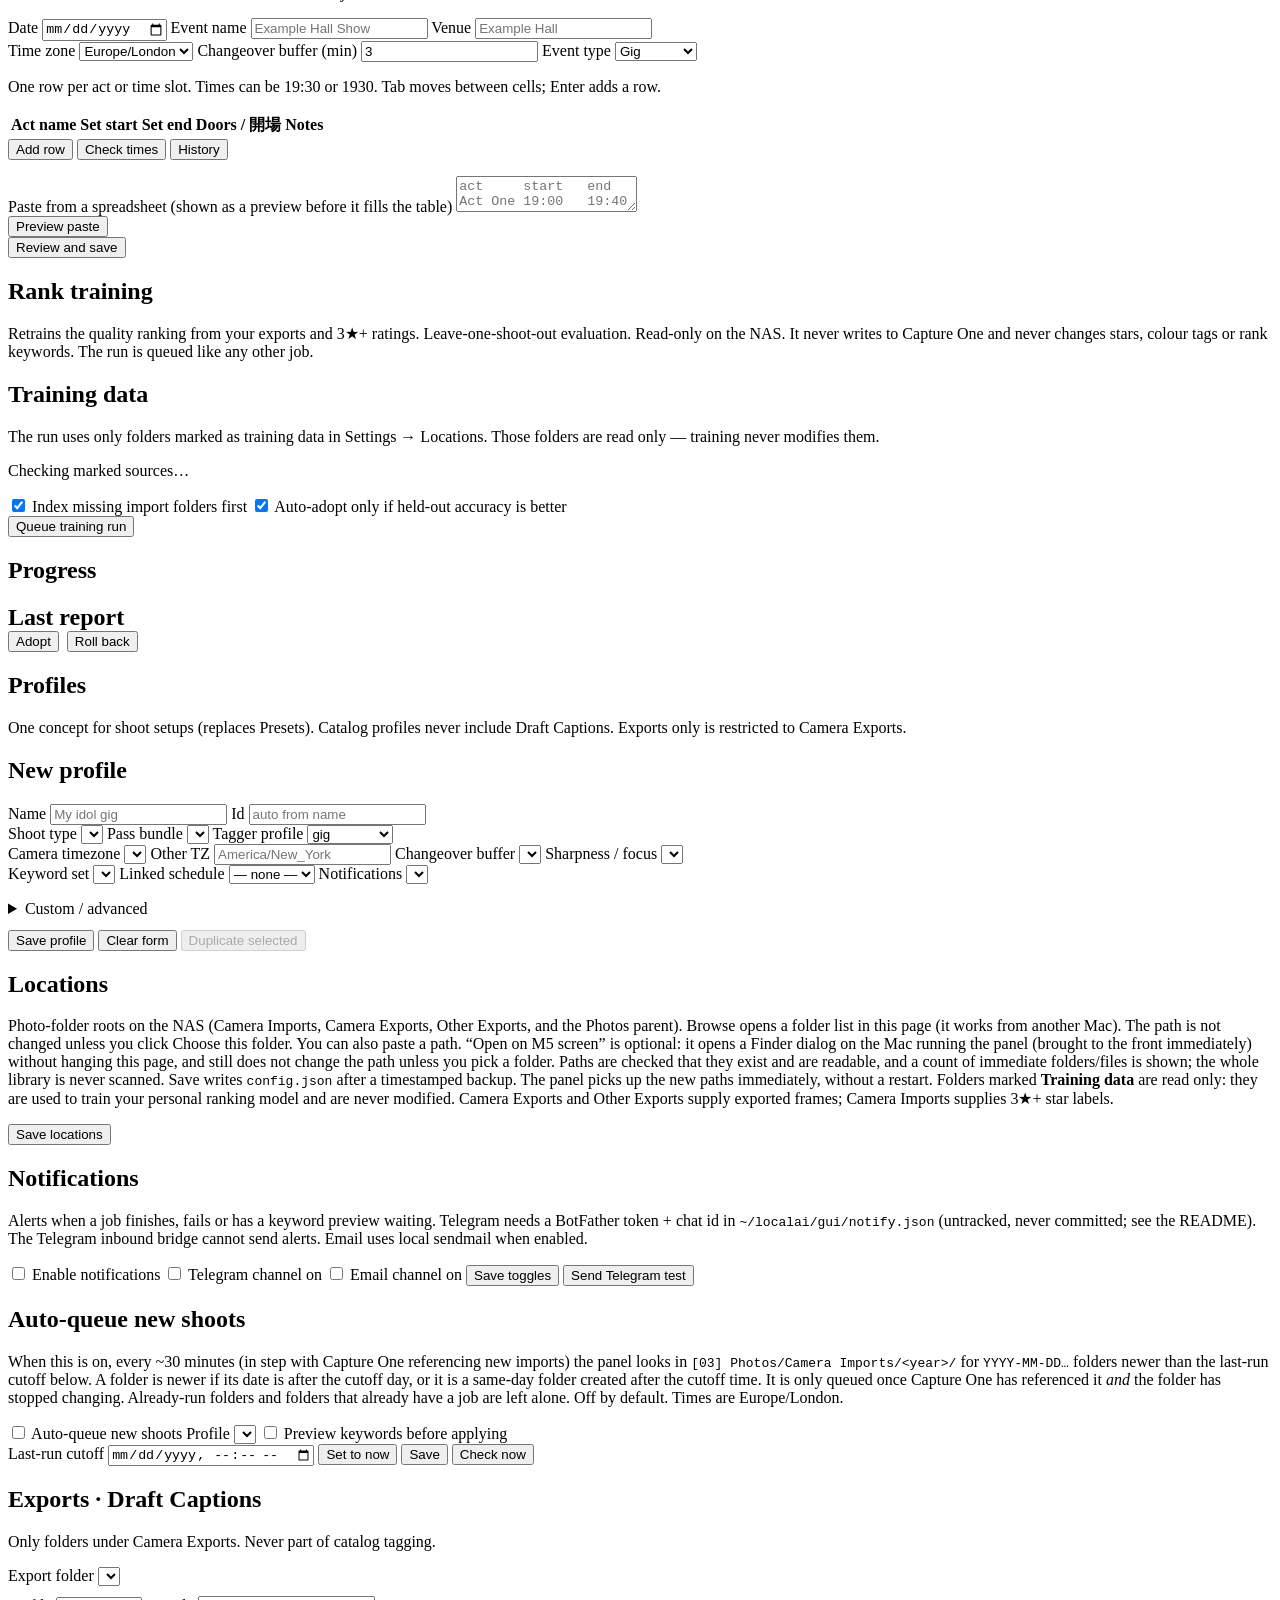
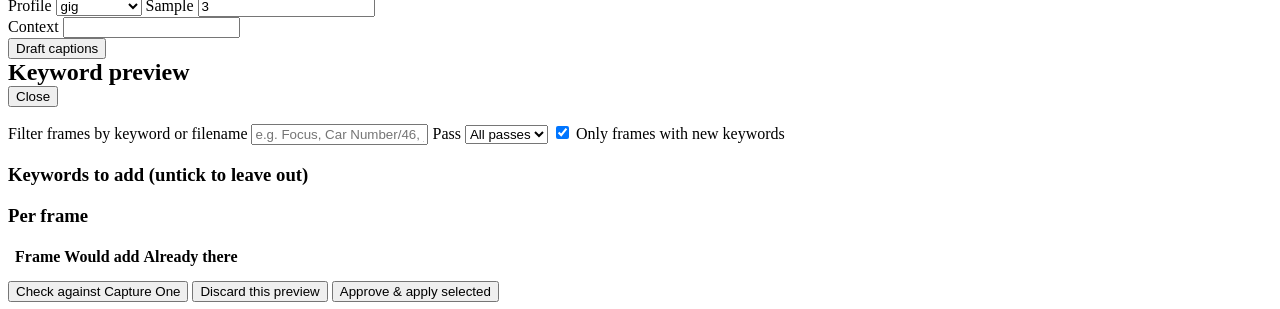
==== commit 316074b3: "Add Schedules tab with editor, history and pre-loaded events The new tab has a spreadsheet-style edi" ====
--- a/gui/static/index.html
+++ b/gui/static/index.html
@@ -39,6 +39,7 @@
       <button type="button" data-tab="run" class="active">Run</button>
       <button type="button" data-tab="schedule">Schedule importer</button>
       <button type="button" data-tab="history">History &amp; undo</button>
+      <button type="button" data-tab="schedules">Schedules <span id="schedulesBadge" class="badge hidden">0</span></button>
       <button type="button" data-tab="training">Training</button>
       <button type="button" data-tab="profiles">Profiles</button>
       <button type="button" data-tab="settings">Settings</button>
@@ -157,6 +158,85 @@
 
     
 
+    <div id="tab-schedules" class="panel-section">
+      <section class="card">
+        <h2>Pre-loaded schedules</h2>
+        <p class="note">Add events in advance (for a trip or a batch of jobs). They become active at the time you set, then wait for the photos to arrive. Nothing runs until a matching Camera Imports folder shows up.</p>
+        <div id="sePending"></div>
+        <label>Load trip — paste a table with date and event columns (venue and start time optional)
+          <textarea id="seTripPaste" class="code" placeholder="date	event	venue	start&#10;2026-11-22	Example Hall Show	Example Hall	17:00"></textarea>
+        </label>
+        <div class="row"><button type="button" class="secondary" id="seTripBtn">Preview trip list</button></div>
+        <div id="seTripPreview"></div>
+      </section>
+      <section class="card">
+        <div class="row" style="justify-content:space-between;align-items:center">
+          <h2 style="margin:0">Events</h2>
+          <button type="button" id="seNew">New event</button>
+        </div>
+        <p class="note">Folders under the Schedules root (Year / YYYY-MM-DD / Event name). The path is the source of truth.</p>
+        <div id="seEventList"></div>
+      </section>
+      <section class="card hidden" id="seEditor">
+        <h2 id="seEditorTitle">New event</h2>
+        <p class="note" id="seFolderPath">Schedules/YYYY/YYYY-MM-DD/Event/schedule.json</p>
+        <p class="note" id="seTzNote"></p>
+        <div class="row">
+          <label>Date <input type="date" id="seDate" /></label>
+          <label>Event name <input type="text" id="seEvent" placeholder="Example Hall Show" /></label>
+          <label>Venue <input type="text" id="seVenue" placeholder="Example Hall" /></label>
+        </div>
+        <div class="row">
+          <label>Time zone
+            <select id="seTz">
+              <option>Europe/London</option>
+              <option>Asia/Tokyo</option>
+              <option>UTC</option>
+            </select>
+          </label>
+          <label>Changeover buffer (min) <input type="number" id="seBuf" min="0" value="3" /></label>
+          <label>Event type
+            <select id="seType">
+              <option value="gig">Gig</option>
+              <option value="wedding">Wedding</option>
+              <option value="corporate">Corporate</option>
+            </select>
+          </label>
+        </div>
+        <p class="note">One row per act or time slot. Times can be 19:30 or 1930. Tab moves between cells; Enter adds a row.</p>
+        <table id="seTable">
+          <thead>
+            <tr>
+              <th data-hint="act">Act name</th>
+              <th data-hint="start">Set start</th>
+              <th data-hint="end">Set end</th>
+              <th data-hint="doors">Doors / 開場</th>
+              <th data-hint="notes">Notes</th>
+              <th></th>
+            </tr>
+          </thead>
+          <tbody id="seTableBody"></tbody>
+        </table>
+        <div class="row">
+          <button type="button" class="secondary" id="seAddRow">Add row</button>
+          <button type="button" class="secondary" id="seValidate">Check times</button>
+          <button type="button" class="secondary" id="seHistoryBtn">History</button>
+        </div>
+        <div id="seIssues"></div>
+        <p class="note" id="seDraftNote"></p>
+        <label>Paste from a spreadsheet (shown as a preview before it fills the table)
+          <textarea id="sePaste" class="code" placeholder="act	start	end&#10;Act One	19:00	19:40"></textarea>
+        </label>
+        <div class="row"><button type="button" class="secondary" id="sePasteBtn">Preview paste</button></div>
+        <div id="sePastePreview"></div>
+        <div class="row">
+          <button type="button" id="seReviewSave">Review and save</button>
+        </div>
+        <div id="seReview"></div>
+        <div id="seHistory" class="hidden"></div>
+      </section>
+    </div>
+
     <div id="tab-training" class="panel-section">
       <div class="grid">
         <section class="card">
@@ -371,5 +451,6 @@
     </div>
   </div>
   <script src="/app.js"></script>
+  <script src="/schedules.js"></script>
 </body>
 </html>
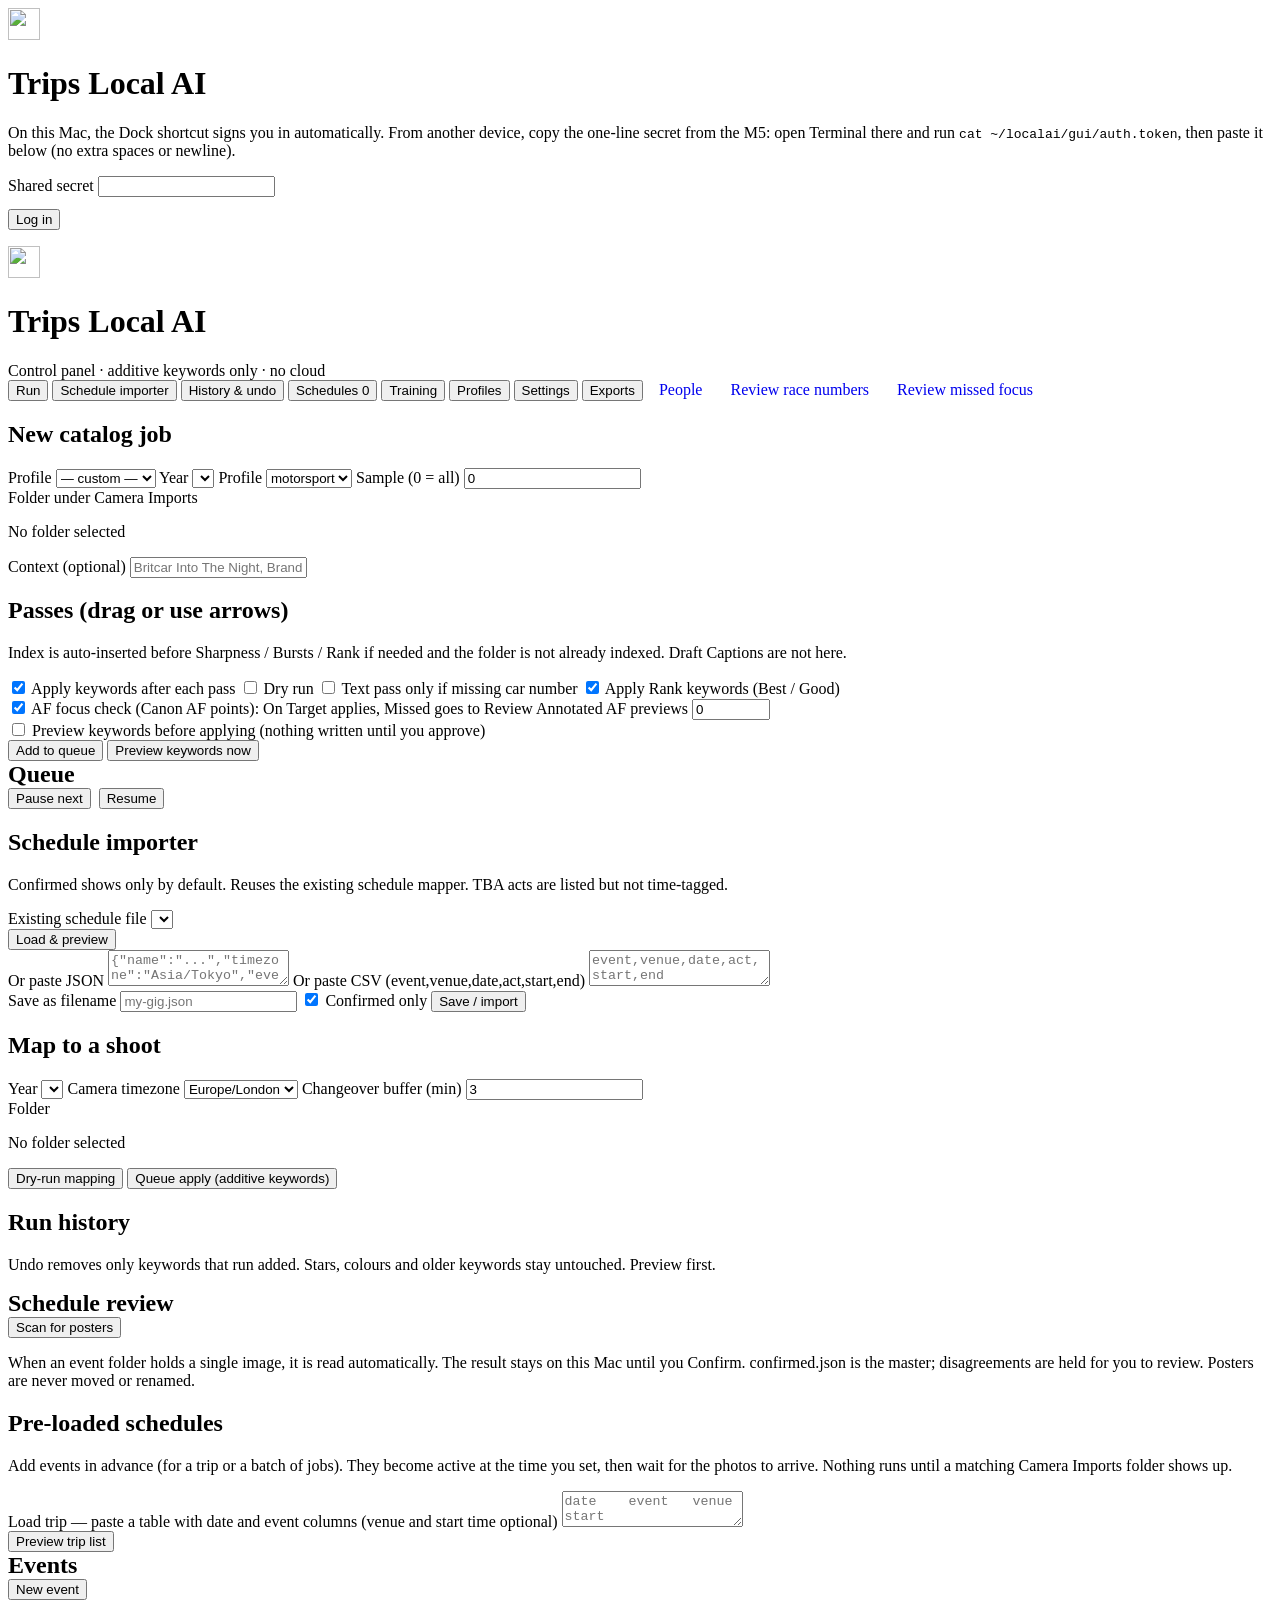
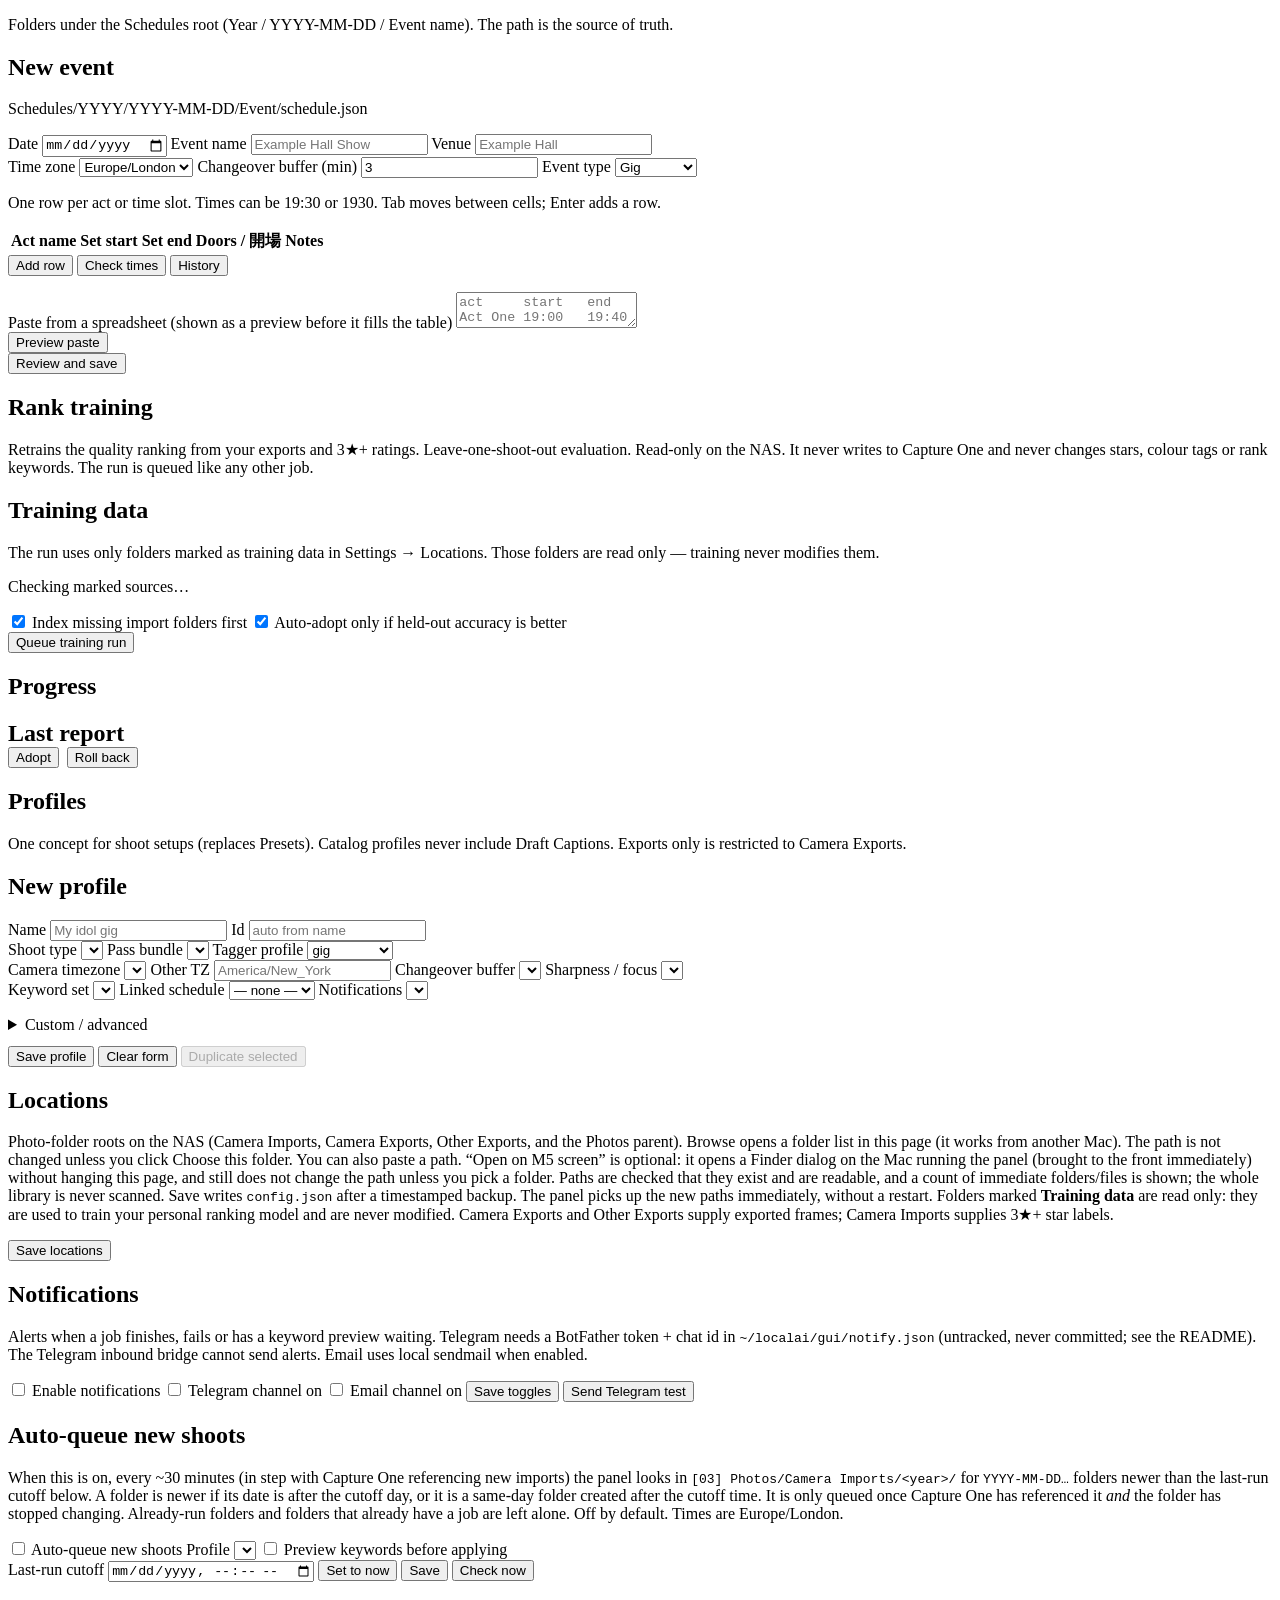
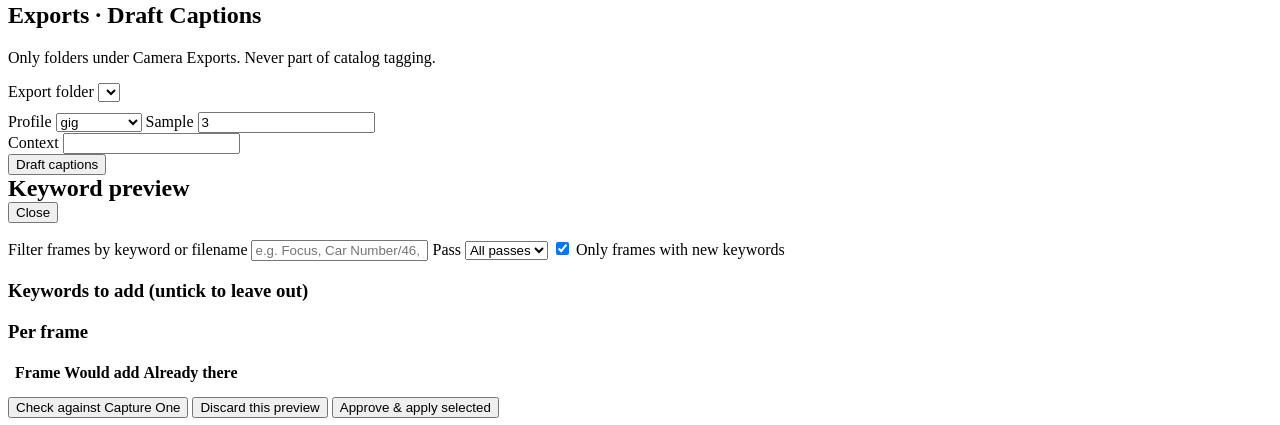
==== commit 95745a0d: "Add schedule-from-poster reader and a Schedule review page Apple Vision OCR reads a single image in " ====
--- a/gui/static/index.html
+++ b/gui/static/index.html
@@ -159,6 +159,15 @@
     
 
     <div id="tab-schedules" class="panel-section">
+      <section class="card" id="sePosterReview">
+        <div class="row" style="justify-content:space-between;align-items:center">
+          <h2 style="margin:0">Schedule review</h2>
+          <button type="button" class="secondary" id="prScan">Scan for posters</button>
+        </div>
+        <p class="note">When an event folder holds a single image, it is read automatically. The result stays on this Mac until you Confirm. confirmed.json is the master; disagreements are held for you to review. Posters are never moved or renamed.</p>
+        <div id="prList"></div>
+        <div id="prDetail" class="hidden"></div>
+      </section>
       <section class="card">
         <h2>Pre-loaded schedules</h2>
         <p class="note">Add events in advance (for a trip or a batch of jobs). They become active at the time you set, then wait for the photos to arrive. Nothing runs until a matching Camera Imports folder shows up.</p>
@@ -452,5 +461,6 @@
   </div>
   <script src="/app.js"></script>
   <script src="/schedules.js"></script>
+  <script src="/schedules_posters.js"></script>
 </body>
 </html>
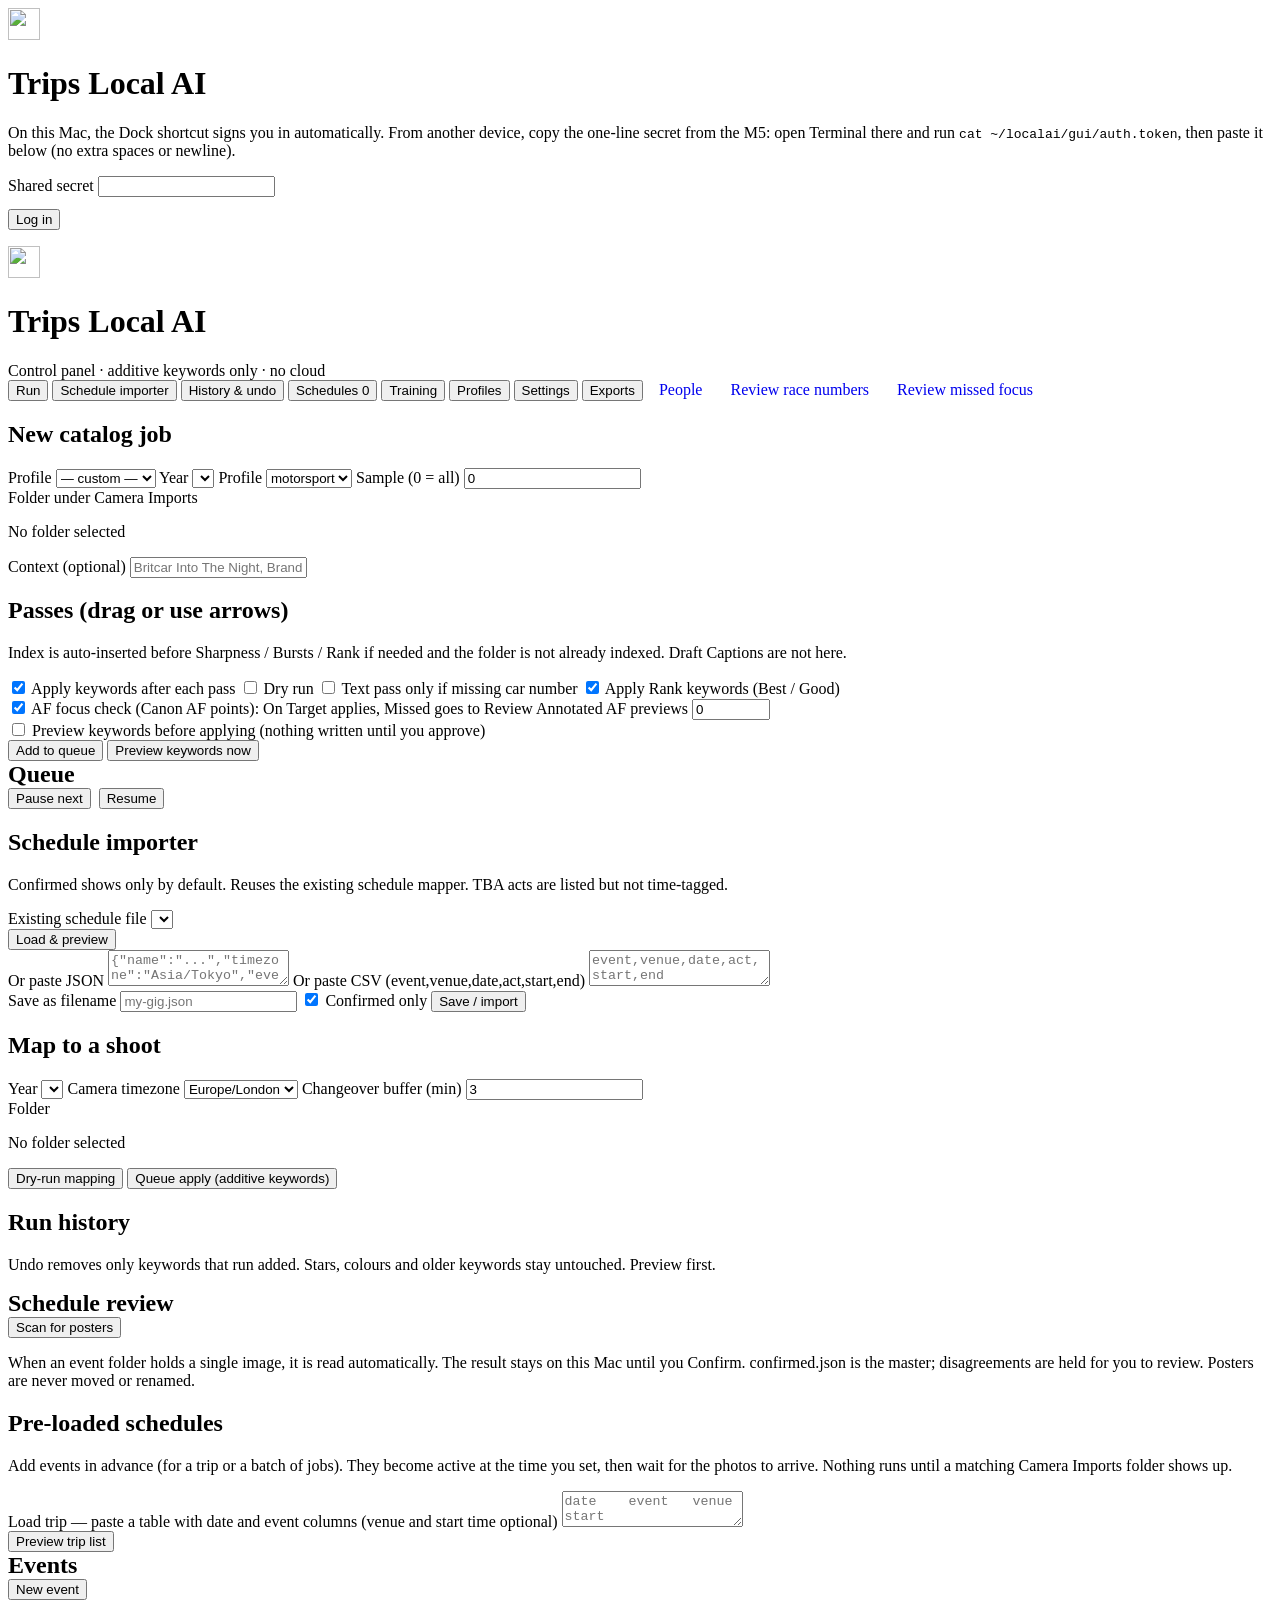
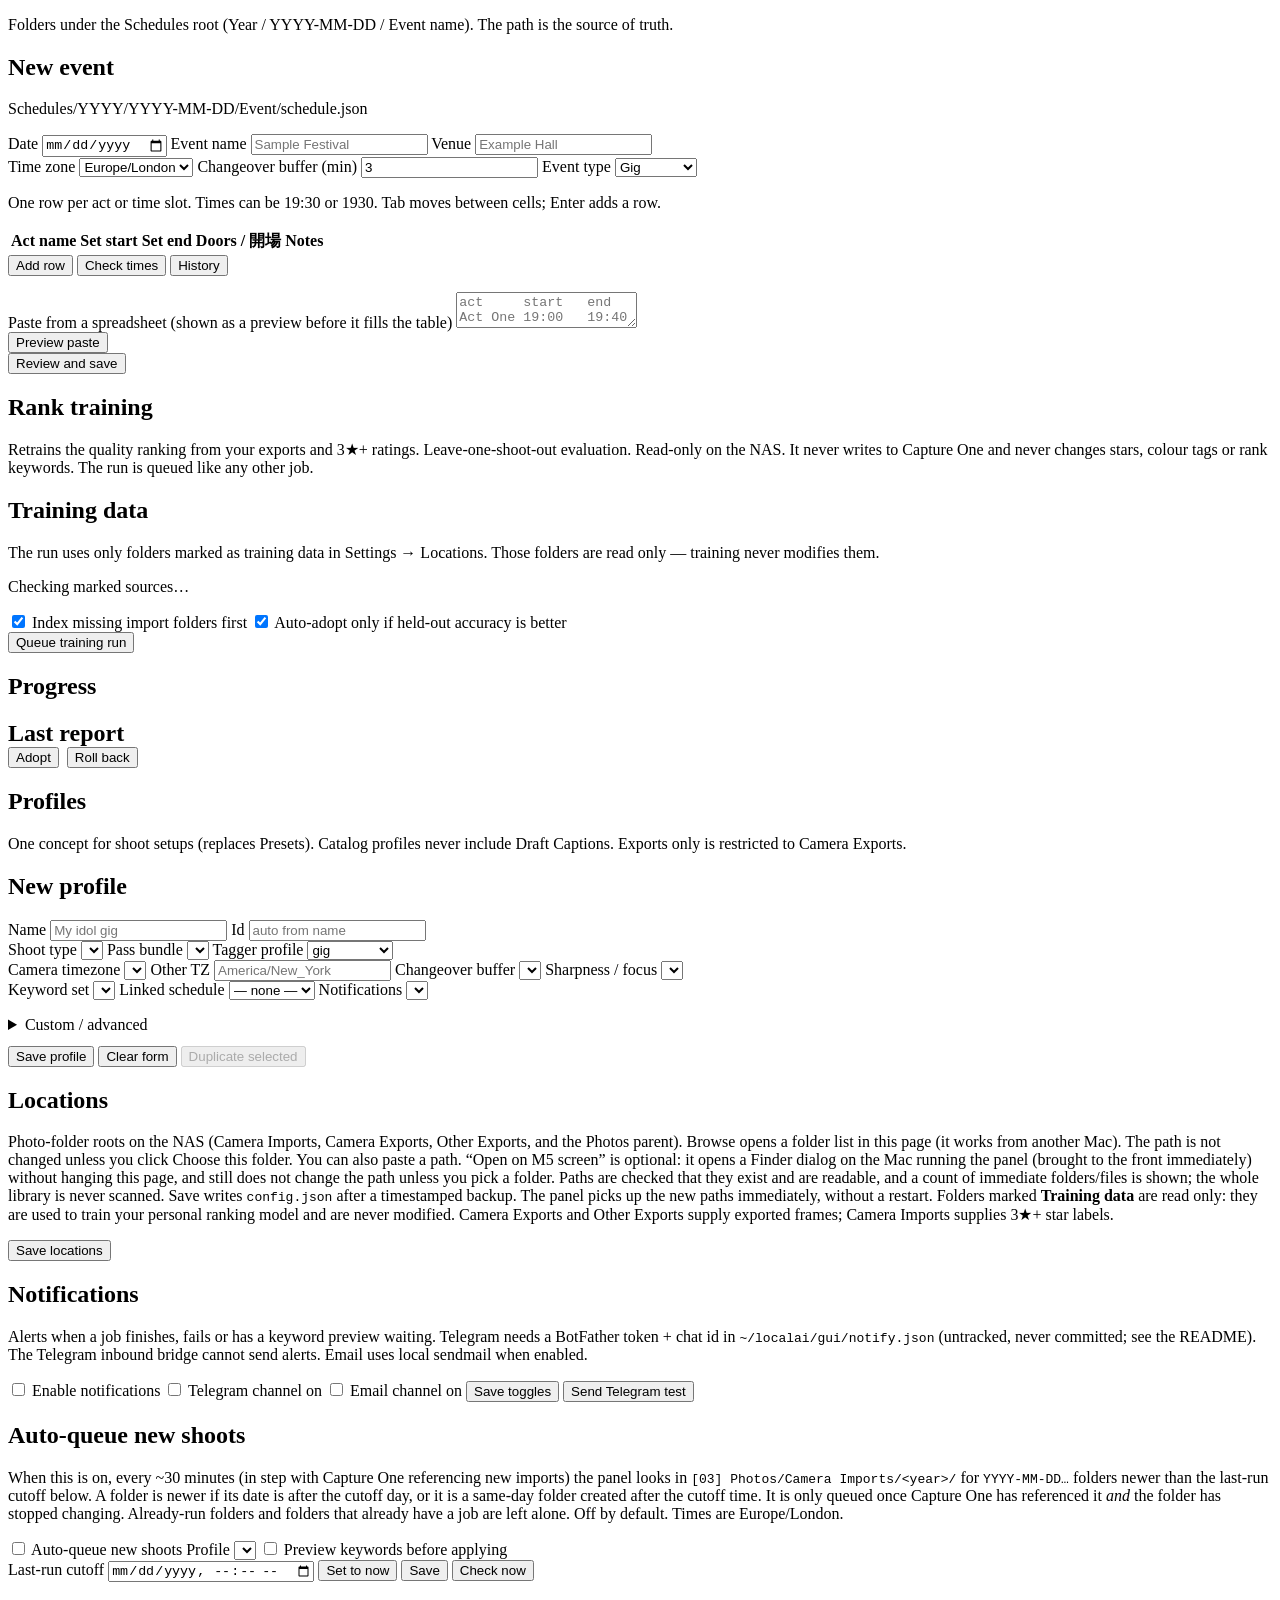
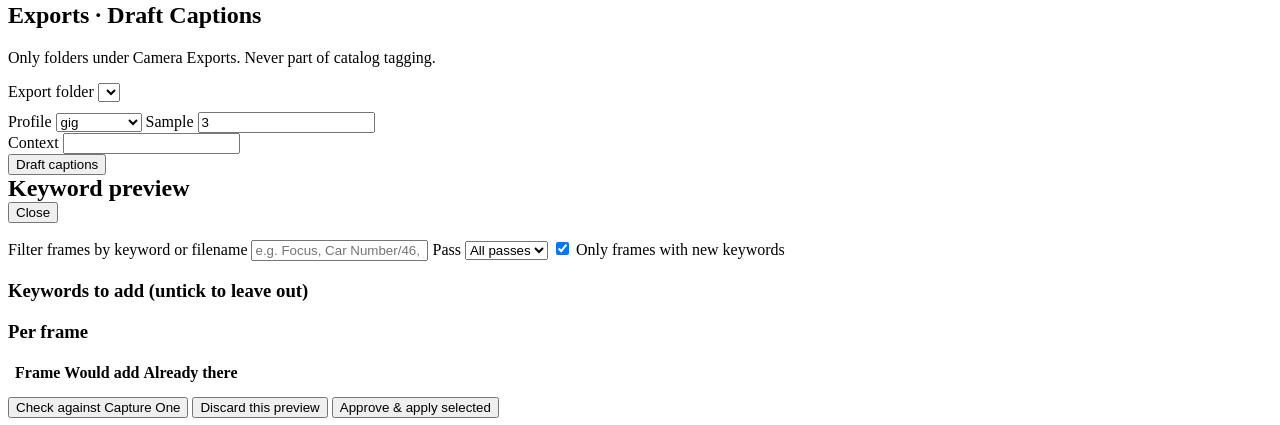
==== commit 00fdc6ee: "Remove personal data and leftover product-name traces from the public tree Stop tracking the persona" ====
--- a/gui/static/index.html
+++ b/gui/static/index.html
@@ -173,7 +173,7 @@
         <p class="note">Add events in advance (for a trip or a batch of jobs). They become active at the time you set, then wait for the photos to arrive. Nothing runs until a matching Camera Imports folder shows up.</p>
         <div id="sePending"></div>
         <label>Load trip — paste a table with date and event columns (venue and start time optional)
-          <textarea id="seTripPaste" class="code" placeholder="date	event	venue	start&#10;2026-11-22	Example Hall Show	Example Hall	17:00"></textarea>
+          <textarea id="seTripPaste" class="code" placeholder="date	event	venue	start&#10;2026-06-01	Sample Festival	Example Hall	17:00"></textarea>
         </label>
         <div class="row"><button type="button" class="secondary" id="seTripBtn">Preview trip list</button></div>
         <div id="seTripPreview"></div>
@@ -192,7 +192,7 @@
         <p class="note" id="seTzNote"></p>
         <div class="row">
           <label>Date <input type="date" id="seDate" /></label>
-          <label>Event name <input type="text" id="seEvent" placeholder="Example Hall Show" /></label>
+          <label>Event name <input type="text" id="seEvent" placeholder="Sample Festival" /></label>
           <label>Venue <input type="text" id="seVenue" placeholder="Example Hall" /></label>
         </div>
         <div class="row">
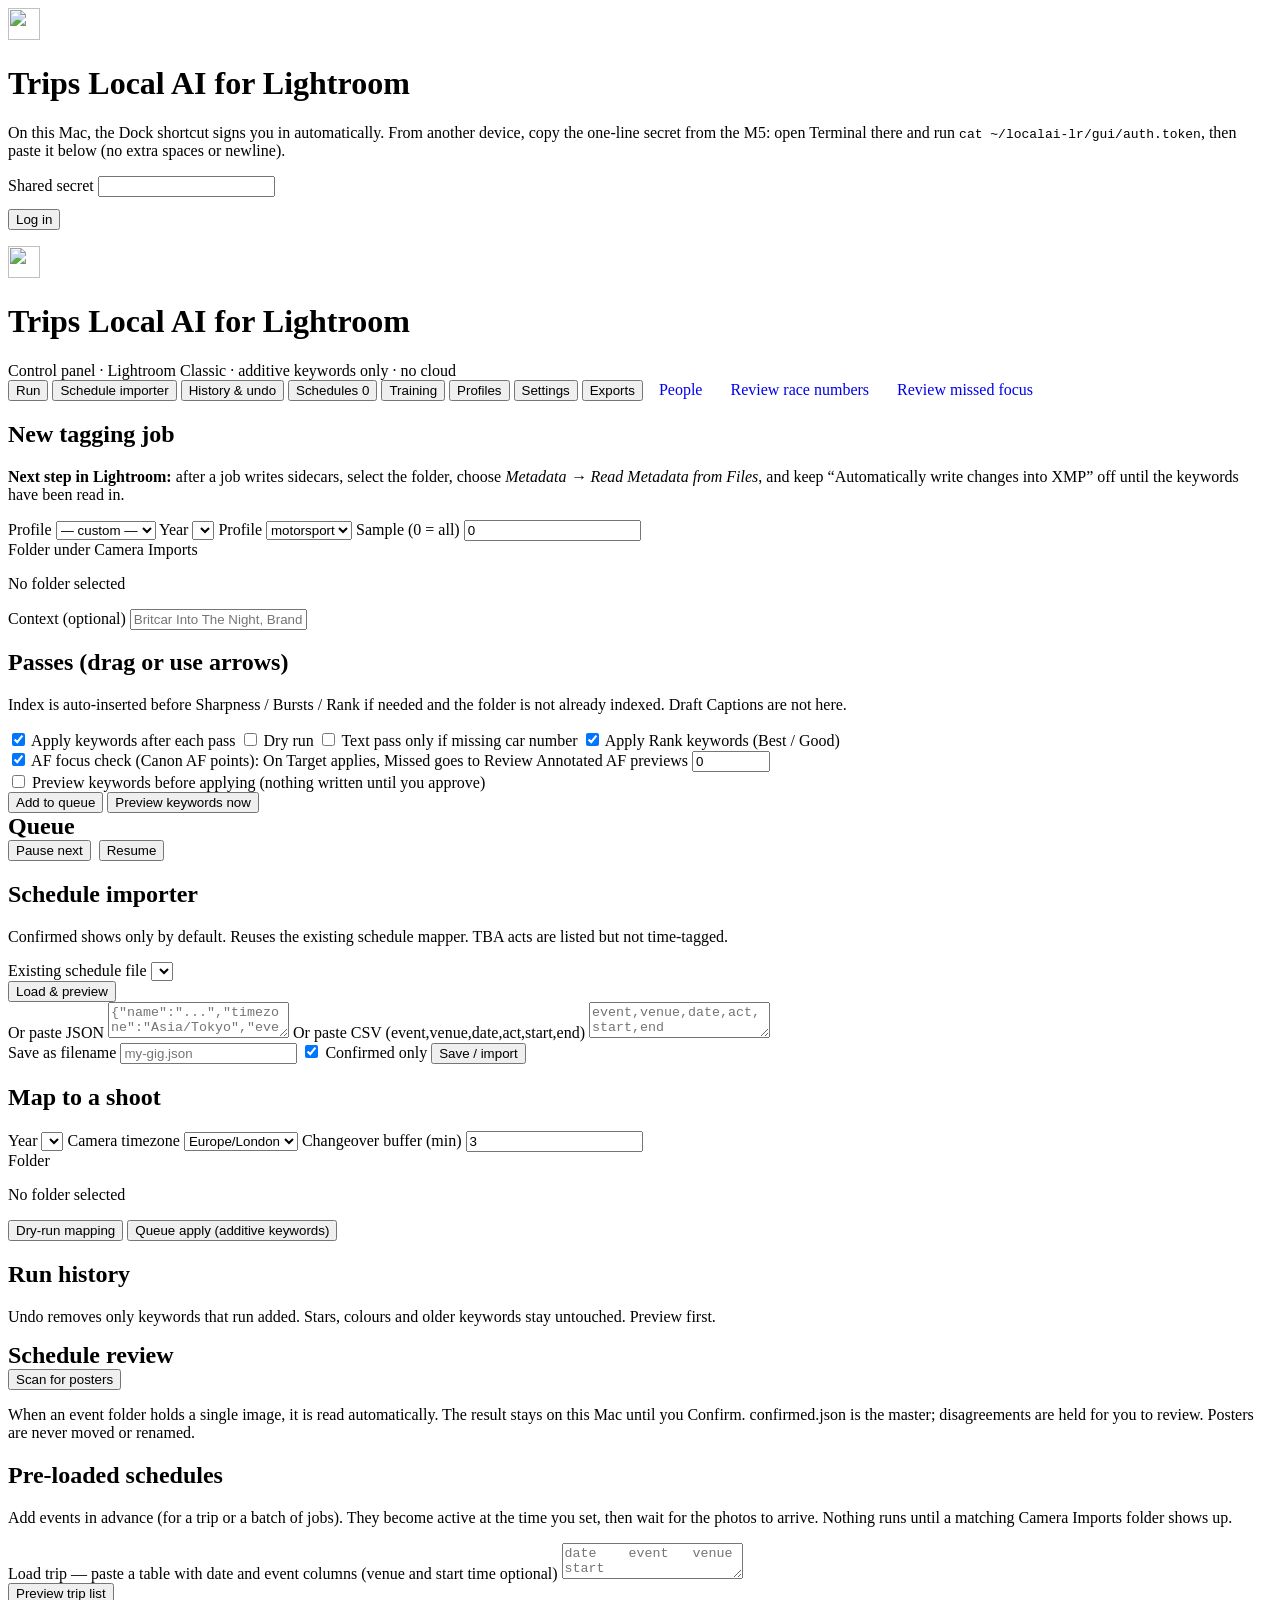
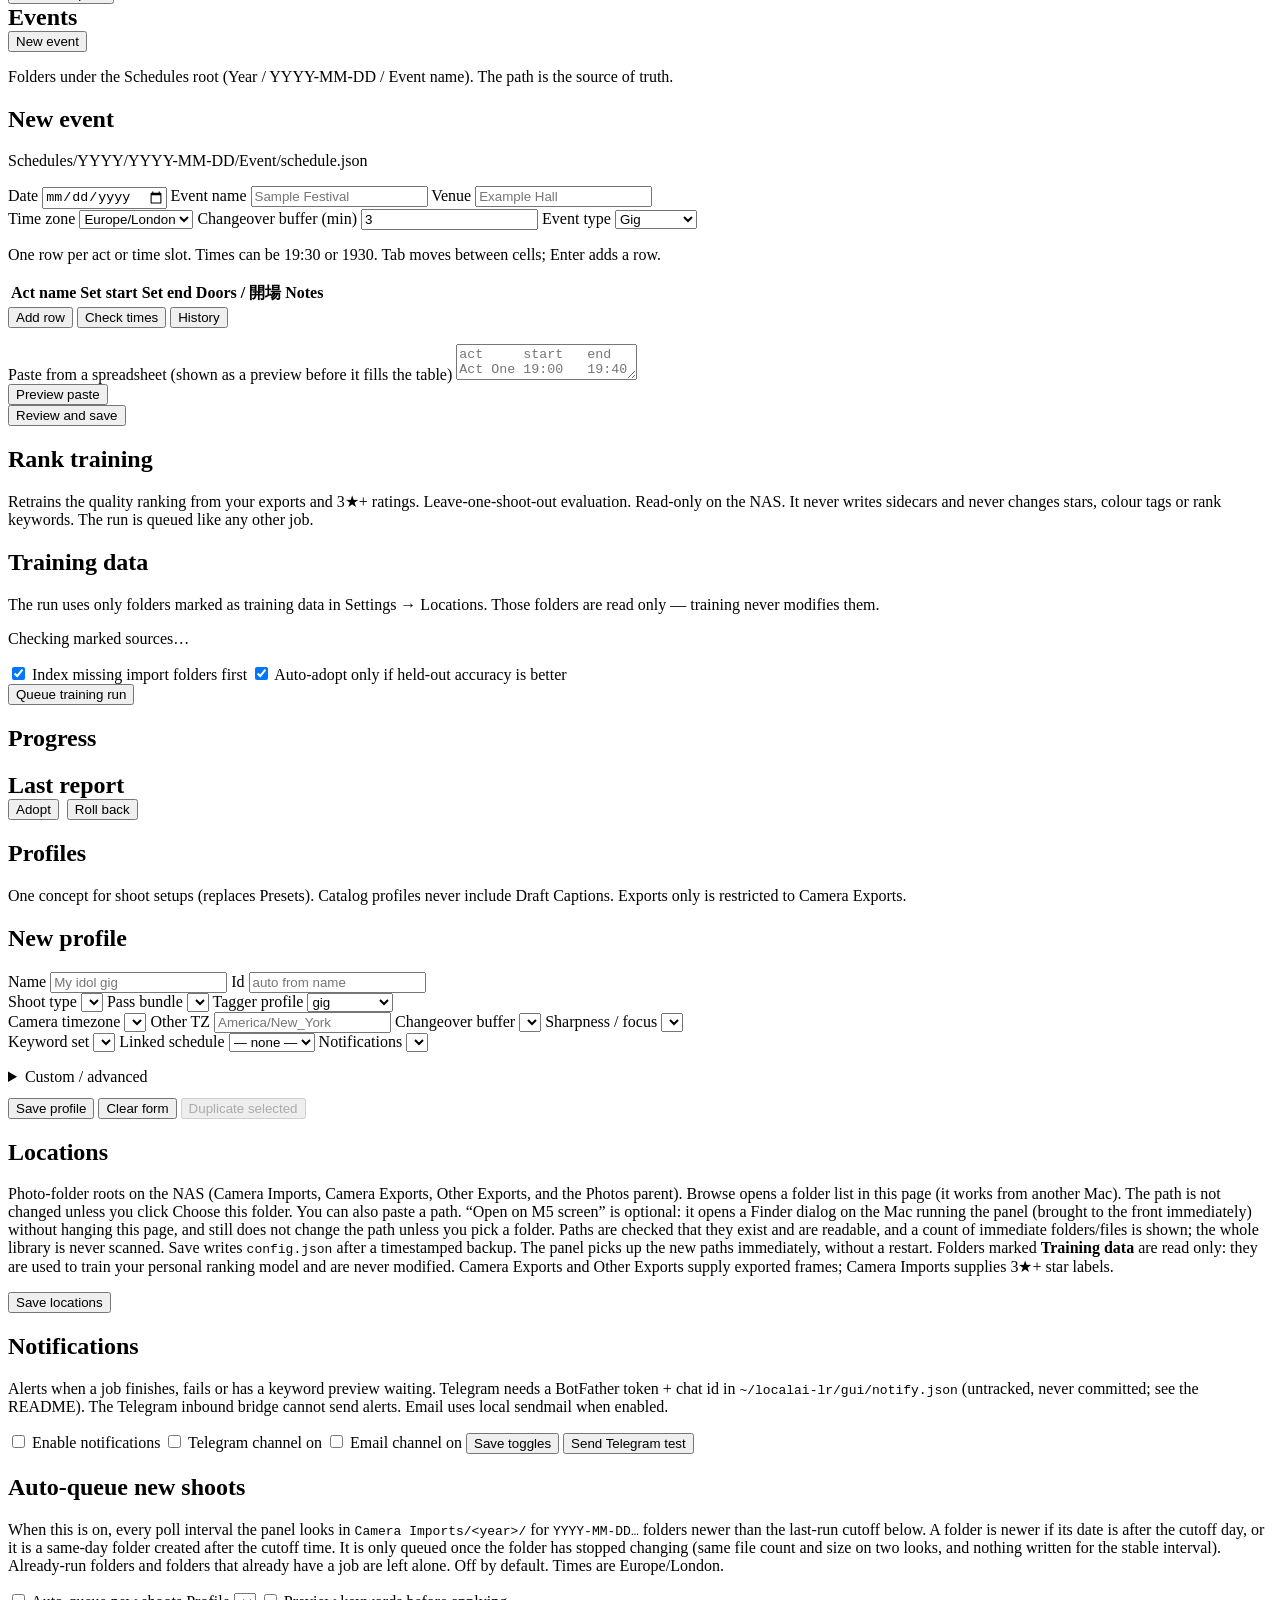
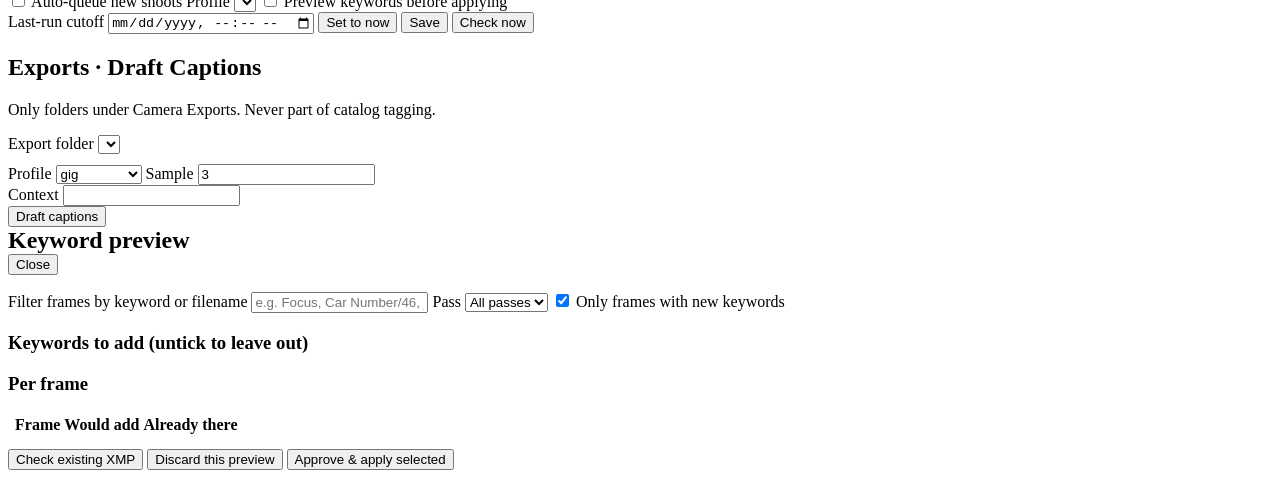
==== commit b6d48cab: "Add a Lightroom Classic edition that writes XMP sidecars This branch is a standalone app (Trips Loca" ====
--- a/gui/static/index.html
+++ b/gui/static/index.html
@@ -3,7 +3,7 @@
 <head>
   <meta charset="utf-8" />
   <meta name="viewport" content="width=device-width, initial-scale=1" />
-  <title>Trips Local AI</title>
+  <title>Trips Local AI for Lightroom</title>
   <link rel="icon" type="image/png" sizes="32x32" href="/favicon.png" />
   <link rel="apple-touch-icon" sizes="180x180" href="/apple-touch-icon.png" />
   <link rel="stylesheet" href="/style.css" />
@@ -12,9 +12,9 @@
   <div id="loginView" class="login">
     <div class="brand">
       <img class="app-logo" src="/logo.png" alt="" width="32" height="32" />
-      <h1>Trips Local AI</h1>
-    </div>
-    <p class="note">On this Mac, the Dock shortcut signs you in automatically. From another device, copy the one-line secret from the M5: open Terminal there and run <code>cat ~/localai/gui/auth.token</code>, then paste it below (no extra spaces or newline).</p>
+      <h1>Trips Local AI for Lightroom</h1>
+    </div>
+    <p class="note">On this Mac, the Dock shortcut signs you in automatically. From another device, copy the one-line secret from the M5: open Terminal there and run <code>cat ~/localai-lr/gui/auth.token</code>, then paste it below (no extra spaces or newline).</p>
     <label>Shared secret
       <input type="password" id="tokenInput" autocomplete="current-password" />
     </label>
@@ -29,8 +29,8 @@
       <div class="brand">
         <img class="app-logo" src="/logo.png" alt="" width="32" height="32" />
         <div>
-          <h1>Trips Local AI</h1>
-          <div class="sub">Control panel · additive keywords only · no cloud</div>
+          <h1>Trips Local AI for Lightroom</h1>
+          <div class="sub">Control panel · Lightroom Classic · additive keywords only · no cloud</div>
         </div>
       </div>
     </header>
@@ -52,7 +52,8 @@
     <div id="tab-run" class="panel-section active">
       <div class="grid">
         <section class="card">
-          <h2>New catalog job</h2>
+          <h2>New tagging job</h2>
+          <p class="note" id="lrNextStep"><strong>Next step in Lightroom:</strong> after a job writes sidecars, select the folder, choose <em>Metadata → Read Metadata from Files</em>, and keep “Automatically write changes into XMP” off until the keywords have been read in.</p>
           <div class="row">
             <label>Profile
               <select id="presetSelect"><option value="">— custom —</option></select>
@@ -250,7 +251,7 @@
       <div class="grid">
         <section class="card">
           <h2>Rank training</h2>
-          <p class="note">Retrains the quality ranking from your exports and 3★+ ratings. Leave-one-shoot-out evaluation. Read-only on the NAS. It never writes to Capture One and never changes stars, colour tags or rank keywords. The run is queued like any other job.</p>
+          <p class="note">Retrains the quality ranking from your exports and 3★+ ratings. Leave-one-shoot-out evaluation. Read-only on the NAS. It never writes sidecars and never changes stars, colour tags or rank keywords. The run is queued like any other job.</p>
           <div class="hr"></div>
           <h2>Training data</h2>
           <p class="note">The run uses only folders marked as training data in Settings → Locations. Those folders are read only — training never modifies them.</p>
@@ -368,7 +369,7 @@
       </section>
       <section class="card">
         <h2>Notifications</h2>
-        <p class="note">Alerts when a job finishes, fails or has a keyword preview waiting. Telegram needs a BotFather token + chat id in <code>~/localai/gui/notify.json</code> (untracked, never committed; see the README). The Telegram inbound bridge cannot send alerts. Email uses local sendmail when enabled.</p>
+        <p class="note">Alerts when a job finishes, fails or has a keyword preview waiting. Telegram needs a BotFather token + chat id in <code>~/localai-lr/gui/notify.json</code> (untracked, never committed; see the README). The Telegram inbound bridge cannot send alerts. Email uses local sendmail when enabled.</p>
         <div id="notifyStatus" class="note"></div>
         <div class="row">
           <label class="inline"><input type="checkbox" id="notifyEnabled" /> Enable notifications</label>
@@ -380,7 +381,7 @@
       </section>
       <section class="card">
         <h2>Auto-queue new shoots</h2>
-        <p class="note">When this is on, every ~30 minutes (in step with Capture One referencing new imports) the panel looks in <code>[03] Photos/Camera Imports/&lt;year&gt;/</code> for <code>YYYY-MM-DD…</code> folders newer than the last-run cutoff below. A folder is newer if its date is after the cutoff day, or it is a same-day folder created after the cutoff time. It is only queued once Capture One has referenced it <em>and</em> the folder has stopped changing. Already-run folders and folders that already have a job are left alone. Off by default. Times are Europe/London.</p>
+        <p class="note">When this is on, every poll interval the panel looks in <code>Camera Imports/&lt;year&gt;/</code> for <code>YYYY-MM-DD…</code> folders newer than the last-run cutoff below. A folder is newer if its date is after the cutoff day, or it is a same-day folder created after the cutoff time. It is only queued once the folder has stopped changing (same file count and size on two looks, and nothing written for the stable interval). Already-run folders and folders that already have a job are left alone. Off by default. Times are Europe/London.</p>
         <div class="row">
           <label class="inline"><input type="checkbox" id="aqEnabled" /> Auto-queue new shoots</label>
           <label>Profile <select id="aqProfile"></select></label>
@@ -430,7 +431,7 @@
       <h3 class="pv-h">Per frame <span class="note" id="pvCount"></span></h3>
       <div class="pv-table"><table class="data"><thead><tr><th></th><th>Frame</th><th>Would add</th><th>Already there</th></tr></thead><tbody id="pvRows"></tbody></table></div>
       <div class="row" style="margin-top:12px">
-        <button class="secondary" id="pvCheck" title="Dry run against Capture One: reads only, writes nothing. Not available while a job is writing.">Check against Capture One</button>
+        <button class="secondary" id="pvCheck" title="Dry run against existing XMP sidecars: reads only, writes nothing. Not available while a job is writing.">Check existing XMP</button>
         <span class="note" id="pvCheckMsg"></span>
         <span style="flex:1"></span>
         <button class="secondary hidden" id="pvDiscard">Discard this preview</button>
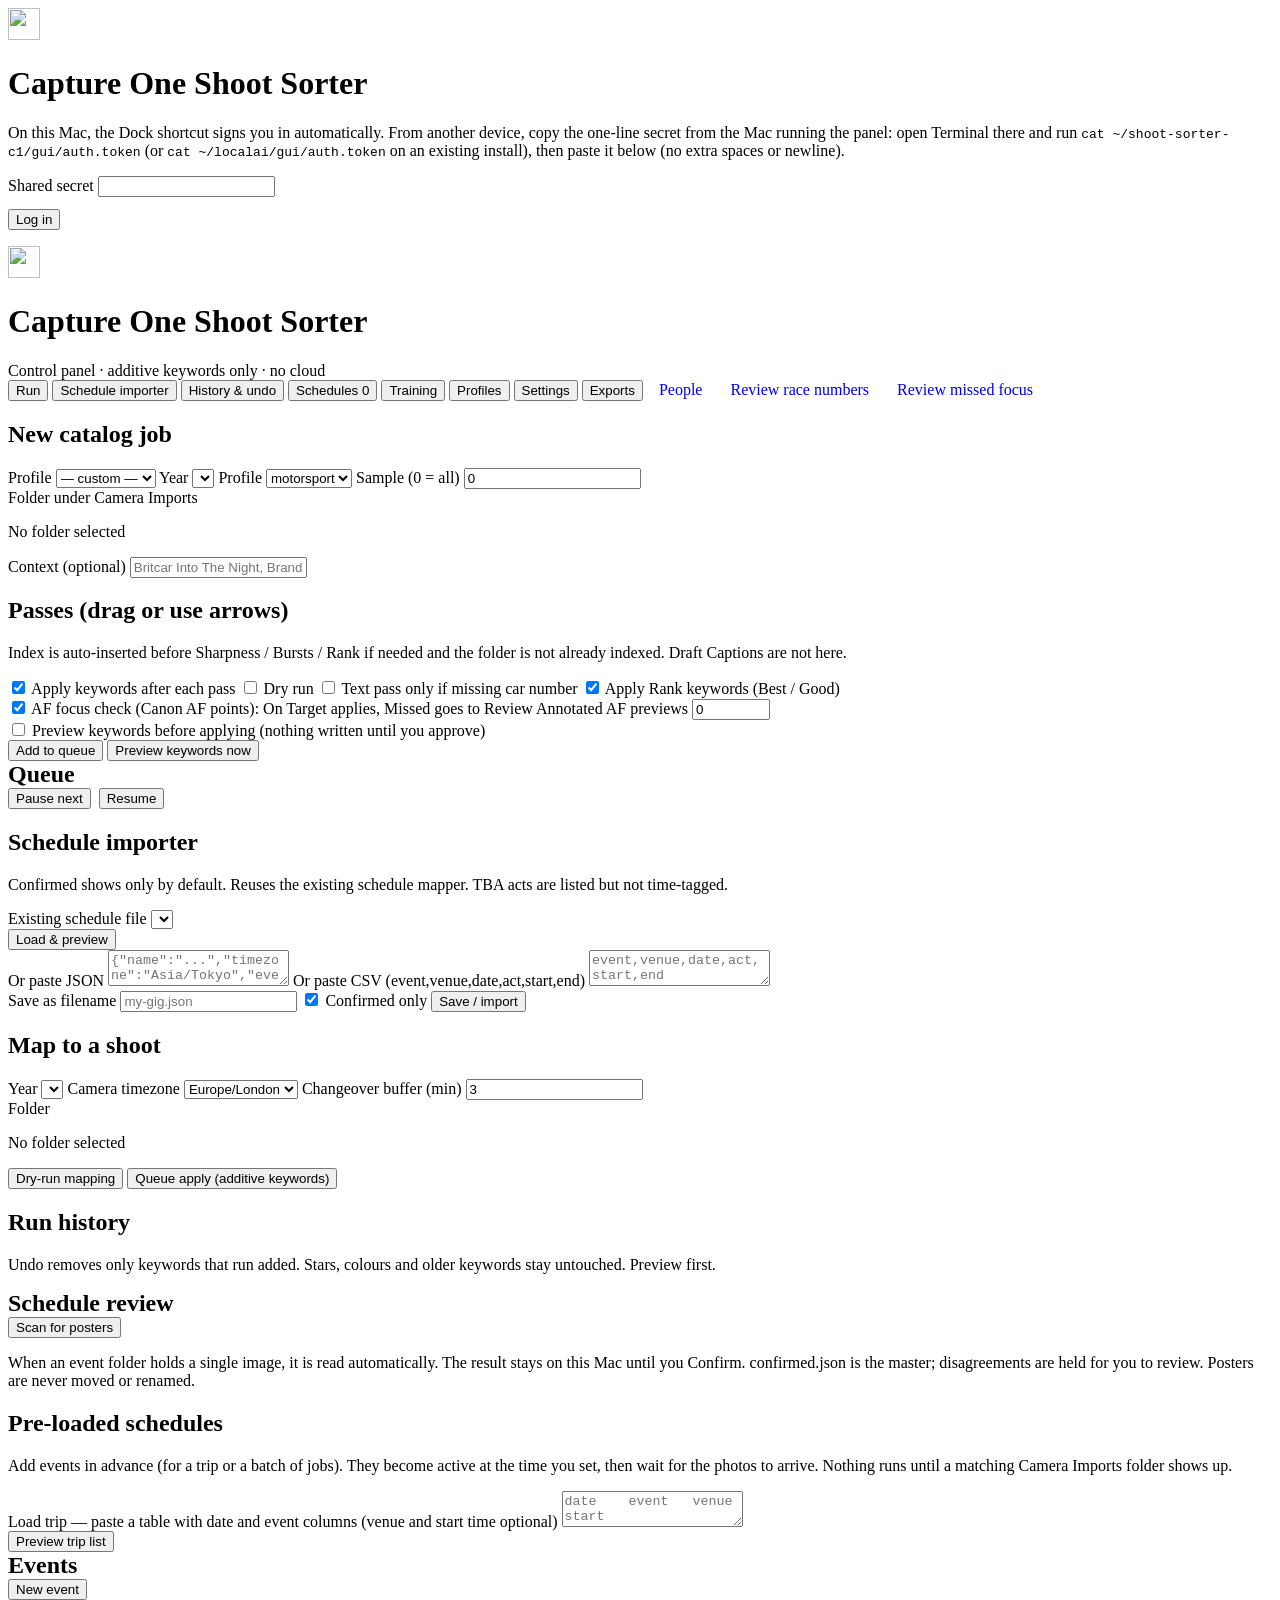
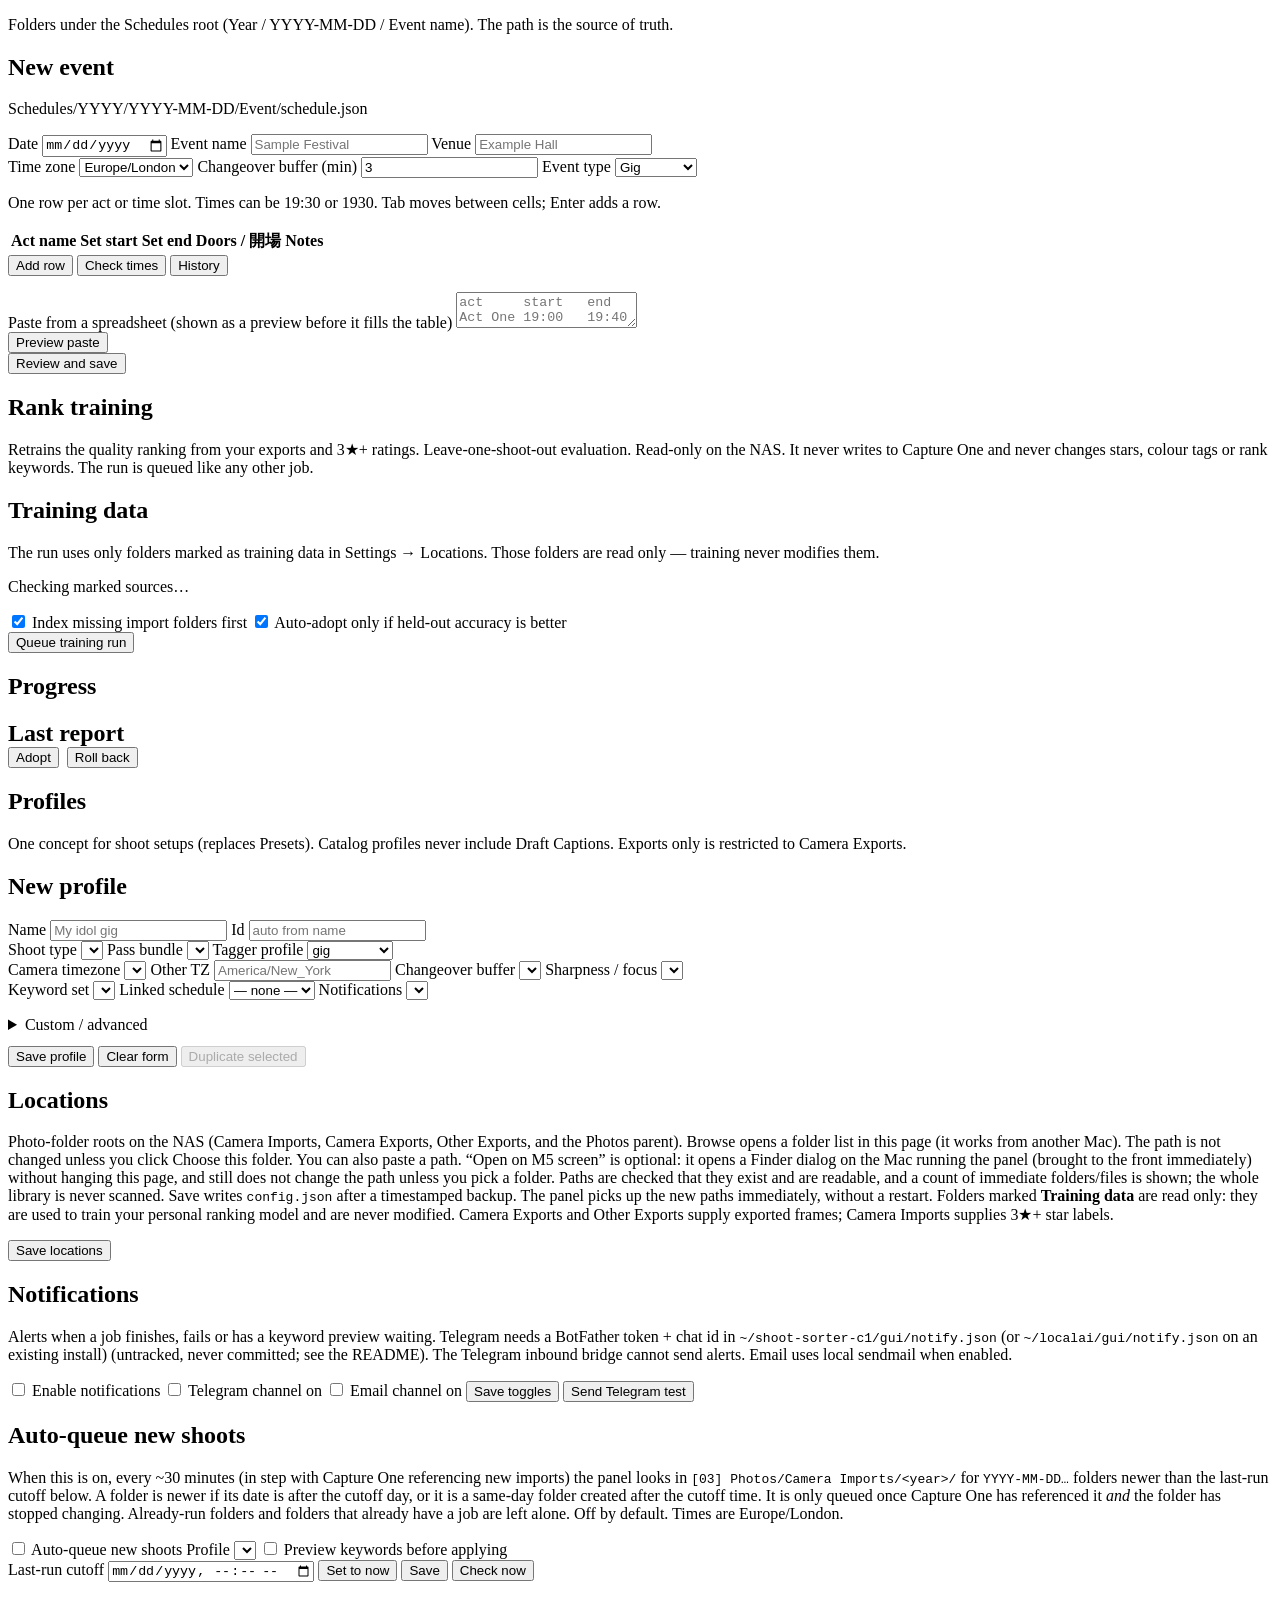
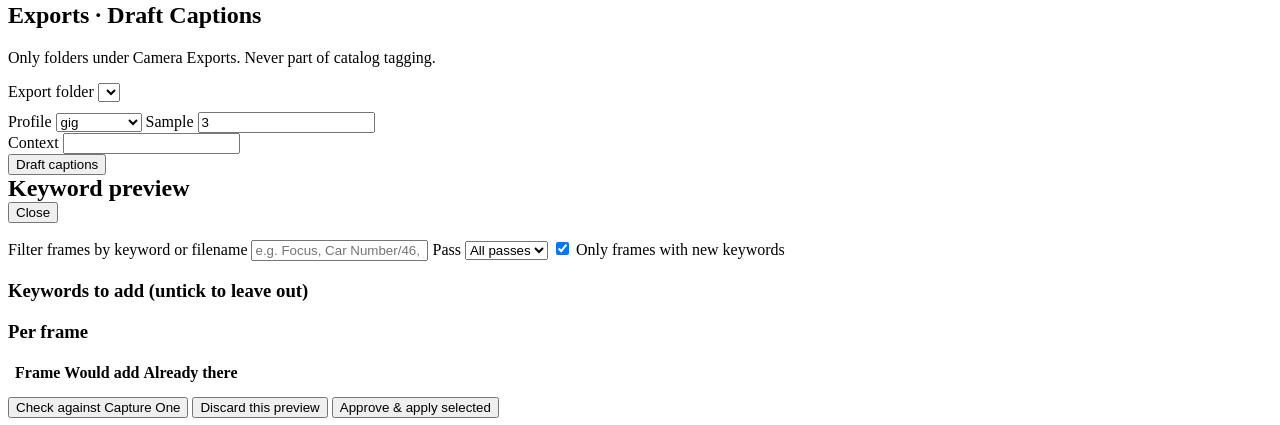
==== commit e8cd6aed: "Rename the Capture One edition to Capture One Shoot Sorter New installs use ~/shoot-sorter-c1 and th" ====
--- a/gui/static/index.html
+++ b/gui/static/index.html
@@ -3,7 +3,7 @@
 <head>
   <meta charset="utf-8" />
   <meta name="viewport" content="width=device-width, initial-scale=1" />
-  <title>Trips Local AI for Lightroom</title>
+  <title>Capture One Shoot Sorter</title>
   <link rel="icon" type="image/png" sizes="32x32" href="/favicon.png" />
   <link rel="apple-touch-icon" sizes="180x180" href="/apple-touch-icon.png" />
   <link rel="stylesheet" href="/style.css" />
@@ -12,9 +12,9 @@
   <div id="loginView" class="login">
     <div class="brand">
       <img class="app-logo" src="/logo.png" alt="" width="32" height="32" />
-      <h1>Trips Local AI for Lightroom</h1>
-    </div>
-    <p class="note">On this Mac, the Dock shortcut signs you in automatically. From another device, copy the one-line secret from the M5: open Terminal there and run <code>cat ~/localai-lr/gui/auth.token</code>, then paste it below (no extra spaces or newline).</p>
+      <h1>Capture One Shoot Sorter</h1>
+    </div>
+    <p class="note">On this Mac, the Dock shortcut signs you in automatically. From another device, copy the one-line secret from the Mac running the panel: open Terminal there and run <code>cat ~/shoot-sorter-c1/gui/auth.token</code> (or <code>cat ~/localai/gui/auth.token</code> on an existing install), then paste it below (no extra spaces or newline).</p>
     <label>Shared secret
       <input type="password" id="tokenInput" autocomplete="current-password" />
     </label>
@@ -29,8 +29,8 @@
       <div class="brand">
         <img class="app-logo" src="/logo.png" alt="" width="32" height="32" />
         <div>
-          <h1>Trips Local AI for Lightroom</h1>
-          <div class="sub">Control panel · Lightroom Classic · additive keywords only · no cloud</div>
+          <h1>Capture One Shoot Sorter</h1>
+          <div class="sub">Control panel · additive keywords only · no cloud</div>
         </div>
       </div>
     </header>
@@ -52,8 +52,7 @@
     <div id="tab-run" class="panel-section active">
       <div class="grid">
         <section class="card">
-          <h2>New tagging job</h2>
-          <p class="note" id="lrNextStep"><strong>Next step in Lightroom:</strong> after a job writes sidecars, select the folder, choose <em>Metadata → Read Metadata from Files</em>, and keep “Automatically write changes into XMP” off until the keywords have been read in.</p>
+          <h2>New catalog job</h2>
           <div class="row">
             <label>Profile
               <select id="presetSelect"><option value="">— custom —</option></select>
@@ -251,7 +250,7 @@
       <div class="grid">
         <section class="card">
           <h2>Rank training</h2>
-          <p class="note">Retrains the quality ranking from your exports and 3★+ ratings. Leave-one-shoot-out evaluation. Read-only on the NAS. It never writes sidecars and never changes stars, colour tags or rank keywords. The run is queued like any other job.</p>
+          <p class="note">Retrains the quality ranking from your exports and 3★+ ratings. Leave-one-shoot-out evaluation. Read-only on the NAS. It never writes to Capture One and never changes stars, colour tags or rank keywords. The run is queued like any other job.</p>
           <div class="hr"></div>
           <h2>Training data</h2>
           <p class="note">The run uses only folders marked as training data in Settings → Locations. Those folders are read only — training never modifies them.</p>
@@ -369,7 +368,7 @@
       </section>
       <section class="card">
         <h2>Notifications</h2>
-        <p class="note">Alerts when a job finishes, fails or has a keyword preview waiting. Telegram needs a BotFather token + chat id in <code>~/localai-lr/gui/notify.json</code> (untracked, never committed; see the README). The Telegram inbound bridge cannot send alerts. Email uses local sendmail when enabled.</p>
+        <p class="note">Alerts when a job finishes, fails or has a keyword preview waiting. Telegram needs a BotFather token + chat id in <code>~/shoot-sorter-c1/gui/notify.json</code> (or <code>~/localai/gui/notify.json</code> on an existing install) (untracked, never committed; see the README). The Telegram inbound bridge cannot send alerts. Email uses local sendmail when enabled.</p>
         <div id="notifyStatus" class="note"></div>
         <div class="row">
           <label class="inline"><input type="checkbox" id="notifyEnabled" /> Enable notifications</label>
@@ -381,7 +380,7 @@
       </section>
       <section class="card">
         <h2>Auto-queue new shoots</h2>
-        <p class="note">When this is on, every poll interval the panel looks in <code>Camera Imports/&lt;year&gt;/</code> for <code>YYYY-MM-DD…</code> folders newer than the last-run cutoff below. A folder is newer if its date is after the cutoff day, or it is a same-day folder created after the cutoff time. It is only queued once the folder has stopped changing (same file count and size on two looks, and nothing written for the stable interval). Already-run folders and folders that already have a job are left alone. Off by default. Times are Europe/London.</p>
+        <p class="note">When this is on, every ~30 minutes (in step with Capture One referencing new imports) the panel looks in <code>[03] Photos/Camera Imports/&lt;year&gt;/</code> for <code>YYYY-MM-DD…</code> folders newer than the last-run cutoff below. A folder is newer if its date is after the cutoff day, or it is a same-day folder created after the cutoff time. It is only queued once Capture One has referenced it <em>and</em> the folder has stopped changing. Already-run folders and folders that already have a job are left alone. Off by default. Times are Europe/London.</p>
         <div class="row">
           <label class="inline"><input type="checkbox" id="aqEnabled" /> Auto-queue new shoots</label>
           <label>Profile <select id="aqProfile"></select></label>
@@ -431,7 +430,7 @@
       <h3 class="pv-h">Per frame <span class="note" id="pvCount"></span></h3>
       <div class="pv-table"><table class="data"><thead><tr><th></th><th>Frame</th><th>Would add</th><th>Already there</th></tr></thead><tbody id="pvRows"></tbody></table></div>
       <div class="row" style="margin-top:12px">
-        <button class="secondary" id="pvCheck" title="Dry run against existing XMP sidecars: reads only, writes nothing. Not available while a job is writing.">Check existing XMP</button>
+        <button class="secondary" id="pvCheck" title="Dry run against Capture One: reads only, writes nothing. Not available while a job is writing.">Check against Capture One</button>
         <span class="note" id="pvCheckMsg"></span>
         <span style="flex:1"></span>
         <button class="secondary hidden" id="pvDiscard">Discard this preview</button>
